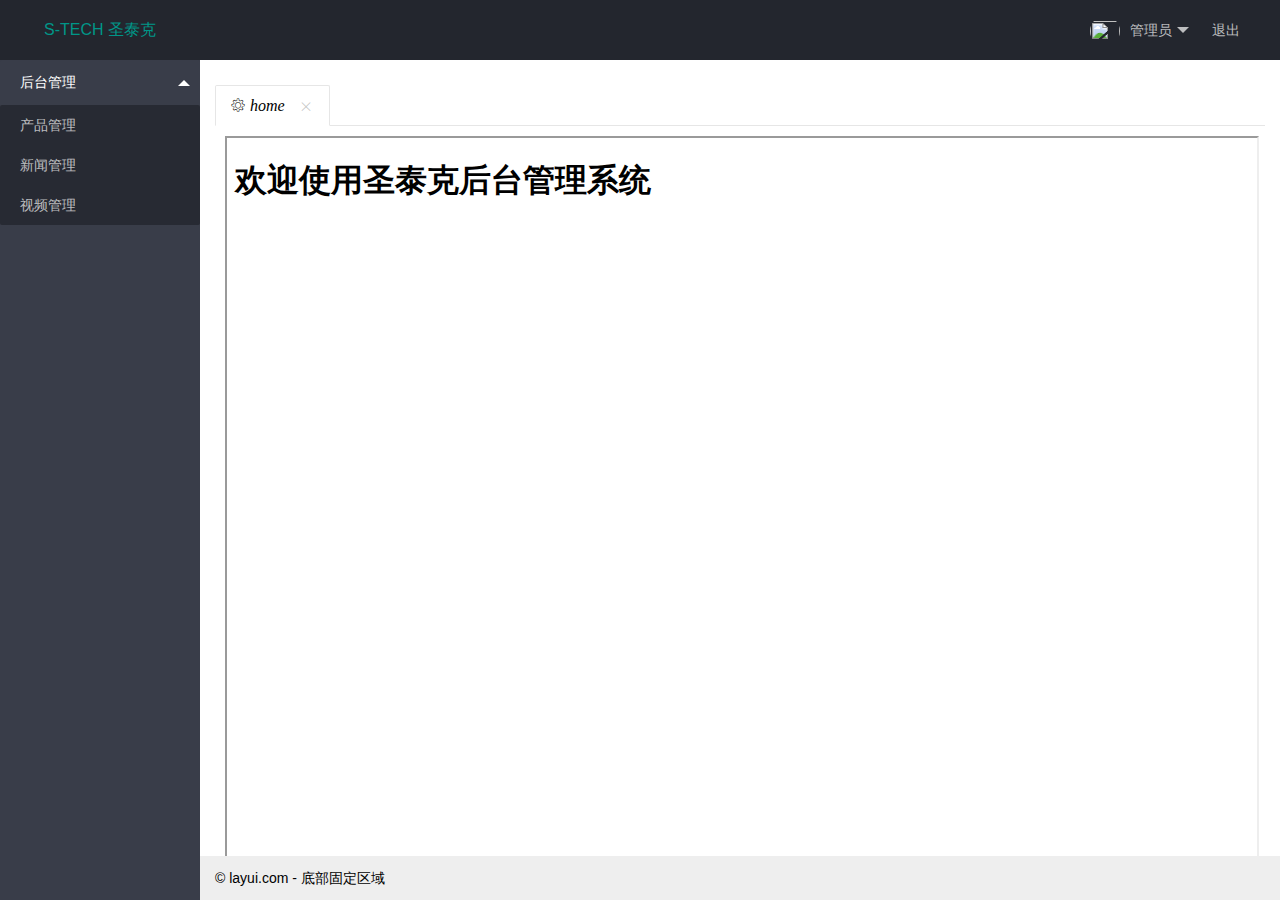
==== html/index.html @ 63553e09 "init" ====
<!DOCTYPE html>
<html>

	<head>
		<meta charset="utf-8">
		<meta name="viewport" content="width=device-width, initial-scale=1, maximum-scale=1">
		<title>S-TECH 圣泰克 后台管理系统</title>
		<link rel="stylesheet" href="../layui/css/layui.css">
		<script src="../js/base.js" type="text/javascript" charset="utf-8"></script>
	</head>

	<body class="layui-layout-body">
		<div class="layui-layout layui-layout-admin">
			<div class="layui-header">
				<div class="layui-logo">S-TECH 圣泰克</div>
				<!-- 头部区域（可配合layui已有的水平导航） -->
				<ul class="layui-nav layui-layout-left">
					<!--<li class="layui-nav-item"><a href="">控制台</a></li>
            <li class="layui-nav-item"><a href="">商品管理</a></li>
            <li class="layui-nav-item"><a href="">用户</a></li>
            <li class="layui-nav-item">
                <a href="javascript:;">其它系统</a>
                <dl class="layui-nav-child">
                    <dd><a href="">邮件管理</a></dd>
                    <dd><a href="">消息管理</a></dd>
                    <dd><a href="">授权管理</a></dd>
                </dl>
            </li>-->
				</ul>
				<ul class="layui-nav layui-layout-right">
					<li class="layui-nav-item">
						<a href="javascript:;">
							<img src="http://t.cn/RCzsdCq" class="layui-nav-img" id="user_name">管理员
						</a>
						<dl class="layui-nav-child">
							<dd>
								<a href="">基本资料</a>
							</dd>
							<dd>
								<a href="">安全设置</a>
							</dd>
						</dl>
					</li>
					<li class="layui-nav-item">
						<a href="" onclick="logOut()">退出</a>
					</li>
				</ul>
			</div>

			<div class="layui-side layui-bg-black">
				<div class="layui-side-scroll">
					<!-- 左侧导航区域（可配合layui已有的垂直导航） -->
					<ul class="layui-nav layui-nav-tree" lay-filter="test">
						<li class="layui-nav-item layui-nav-itemed">
							<a class="" href="javascript:;">后台管理</a>
							<dl class="layui-nav-child">
								<dd>
									<a href="javascript:;" tab_id="111" data-url="product.html">产品管理</a>
								</dd>
								<dd>
									<a href="javascript:;" tab_id="222" data-url="news.html">新闻管理</a>
								</dd>
								<dd>
									<a href="javascript:;" tab_id="333" data-url="video.html">视频管理</a>
								</dd>
								<!--<dd><a href="javascript:;" tab_id="444" data-url="table.html">超链接</a></dd>-->
							</dl>
						</li>
						<!--<li class="layui-nav-item">
                    <a href="javascript:;">解决方案</a>
                    <dl class="layui-nav-child">
                        <dd><a href="javascript:;">列表一</a></dd>
                        <dd><a href="javascript:;">列表二</a></dd>
                        <dd><a href="">超链接</a></dd>
                    </dl>
                </li>
                <li class="layui-nav-item"><a href="">云市场</a></li>
                <li class="layui-nav-item"><a href="">发布商品</a></li>-->
					</ul>
				</div>
			</div>

			<div class="layui-body">
				<!-- 内容主体区域 -->
				<div style="padding: 15px;">
					<div class="layui-tab" lay-filter="mytab" lay-allowClose="true">
						<ul class="layui-tab-title">
							<li class="layui-this" >
								<!--lay-id="111"-->
								<!--产品管理-->
								<i class="layui-icon">
                            &#xe620;
                            <cite>home</cite>
                        </i>
							</li>
						</ul>
						<div class="layui-tab-content" style="min-height: 800px;border: none">
							<div class="layui-tab-item layui-show">
								<iframe src="home.html"></iframe>
								<!--product.html-->
							</div>
							<!--<div class="layui-tab-item layui-show">
                        <iframe src="http://www.hao123.com"></iframe>
                    </div>
                    <div class="layui-tab-item">
                        <iframe src="http://www.taobao.com"></iframe>
                    </div>
                    <div class="layui-tab-item">3</div>
                    <div class="layui-tab-item">4</div>
                    <div class="layui-tab-item">5</div>-->
						</div>
					</div>

				</div>

			</div>

			<div class="layui-footer">
				<!-- 底部固定区域 -->
				© layui.com - 底部固定区域
			</div>
		</div>
		<script src="../layui/layui.all.js"></script>
		<script>
			//JavaScript代码区域
			var $ = layui.jquery,
			element = layui.element;
			$("#user_name").html(sessionStorage.getItem("user_name"));
			$(document).on('click', 'a', function() {
				if(!$(this)[0].hasAttribute("tab_id") || $(this).attr("tab_id") === '') {
					return;
				}
				var layid = $(this).attr("tab_id");
				var text = $(this).text();
				var dataurl = $(this).attr("data-url");
				//      alert(layid);
				var tabs = $(".layui-tab-title").children();
				var msg = true;
				$.each(tabs, function(i, item) {
					var tabid = $(item).attr("lay-id");
					//          alert('遍历' + tabid);
					if(tabid === layid) {
						//              alert('相等了');
						msg = false;
						return false;
					}

				});
				//      alert('msg' + msg);
				if(msg) {

					element.tabAdd('mytab', {
						title: text,
						content: "<iframe frameborder='0' width='100%' height='100%' src='" + dataurl + "'></iframe>",
						id: layid
					});
				}
				resize();
				element.tabChange('mytab', layid);

			});

			function resize() {
				var $content = $(".layui-tab-content");
				$content.height($(this).height() - 200);
				$content.find('iframe').each(function() {
					$(this).height($content.height());
					$(this).width("100%")

				})

			}

			$(window).on('resize', function() {
				var $content = $(".layui-tab-content");
				$content.height($(this).height() - 200);
				$content.find('iframe').each(function() {
					$(this).height($content.height());
					$(this).width("100%")

				});

			});
			$(window).on('load', function() {
				var $content = $(".layui-tab-content");
				$content.height($(this).height() - 200);
				$content.find('iframe').each(function() {
					$(this).height($content.height());
					$(this).width("100%")

				});

			})

			/* element.on('nav(test)', function(elem){
			     console.log(JSON.stringify(elem)); //得到当前点击的DOM对象
			     var layid=location.hash.replace(/^#tab=/,'');
			     alert(layid);
			     element.tabChange('mytab',layid);
			 });*/
			
			//退出
			function logOut(){
				sessionStorage.clear();
				window.location.href = "login.html";
			}
		</script>
	</body>

</html>
---- layui/css/layui.css ----
/** layui-v2.4.5 MIT License By https://www.layui.com */


.layui-inline, img {
    display: inline-block;
    vertical-align: middle
}

h1, h2, h3, h4, h5, h6 {
    font-weight: 400
}

.layui-edge, .layui-header, .layui-inline, .layui-main {
    position: relative
}

.layui-elip, .layui-form-checkbox span, .layui-form-pane .layui-form-label {
    text-overflow: ellipsis;
    white-space: nowrap
}

.layui-btn, .layui-edge, .layui-inline, img {
    vertical-align: middle
}

.layui-btn, .layui-disabled, .layui-icon, .layui-unselect {
    -webkit-user-select: none;
    -ms-user-select: none;
    -moz-user-select: none
}

blockquote, body, button, dd, div, dl, dt, form, h1, h2, h3, h4, h5, h6, input, li, ol, p, pre, td, textarea, th, ul {
    margin: 0;
    padding: 0;
    -webkit-tap-highlight-color: rgba(0, 0, 0, 0)
}

a:active, a:hover {
    outline: 0
}

img {
    border: none
}

li {
    list-style: none
}

table {
    border-collapse: collapse;
    border-spacing: 0
}

h4, h5, h6 {
    font-size: 100%
}

button, input, optgroup, option, select, textarea {
    font-family: inherit;
    font-size: inherit;
    font-style: inherit;
    font-weight: inherit;
    outline: 0
}

pre {
    white-space: pre-wrap;
    white-space: -moz-pre-wrap;
    white-space: -pre-wrap;
    white-space: -o-pre-wrap;
    word-wrap: break-word
}

body {
    line-height: 24px;
    font: 14px Helvetica Neue, Helvetica, PingFang SC, Tahoma, Arial, sans-serif
}

hr {
    height: 1px;
    margin: 10px 0;
    border: 0;
    clear: both
}

a {
    color: #333;
    text-decoration: none
}

a:hover {
    color: #777
}

a cite {
    font-style: normal;
    *cursor: pointer
}

.layui-border-box, .layui-border-box * {
    box-sizing: border-box
}

.layui-box, .layui-box * {
    box-sizing: content-box
}

.layui-clear {
    clear: both;
    *zoom: 1
}

.layui-clear:after {
    content: '\20';
    clear: both;
    *zoom: 1;
    display: block;
    height: 0
}

.layui-inline {
    *display: inline;
    *zoom: 1
}

.layui-edge {
    display: inline-block;
    width: 0;
    height: 0;
    border-width: 6px;
    border-style: dashed;
    border-color: transparent;
    overflow: hidden
}

.layui-edge-top {
    top: -4px;
    border-bottom-color: #999;
    border-bottom-style: solid
}

.layui-edge-right {
    border-left-color: #999;
    border-left-style: solid
}

.layui-edge-bottom {
    top: 2px;
    border-top-color: #999;
    border-top-style: solid
}

.layui-edge-left {
    border-right-color: #999;
    border-right-style: solid
}

.layui-elip {
    overflow: hidden
}

.layui-disabled, .layui-disabled:hover {
    color: #d2d2d2 !important;
    cursor: not-allowed !important
}

.layui-circle {
    border-radius: 100%
}

.layui-show {
    display: block !important
}

.layui-hide {
    display: none !important
}

@font-face {
    font-family: layui-icon;
    src: url(../font/iconfont.eot?v=240);
    src: url(../font/iconfont.eot?v=240#iefix) format('embedded-opentype'), url(../font/iconfont.svg?v=240#iconfont) format('svg'), url(../font/iconfont.woff?v=240) format('woff'), url(../font/iconfont.ttf?v=240) format('truetype')
}

.layui-icon {
    font-family: layui-icon !important;
    font-size: 16px;
    font-style: normal;
    -webkit-font-smoothing: antialiased;
    -moz-osx-font-smoothing: grayscale
}

.layui-icon-reply-fill:before {
    content: "\e611"
}

.layui-icon-set-fill:before {
    content: "\e614"
}

.layui-icon-menu-fill:before {
    content: "\e60f"
}

.layui-icon-search:before {
    content: "\e615"
}

.layui-icon-share:before {
    content: "\e641"
}

.layui-icon-set-sm:before {
    content: "\e620"
}

.layui-icon-engine:before {
    content: "\e628"
}

.layui-icon-close:before {
    content: "\1006"
}

.layui-icon-close-fill:before {
    content: "\1007"
}

.layui-icon-chart-screen:before {
    content: "\e629"
}

.layui-icon-star:before {
    content: "\e600"
}

.layui-icon-circle-dot:before {
    content: "\e617"
}

.layui-icon-chat:before {
    content: "\e606"
}

.layui-icon-release:before {
    content: "\e609"
}

.layui-icon-list:before {
    content: "\e60a"
}

.layui-icon-chart:before {
    content: "\e62c"
}

.layui-icon-ok-circle:before {
    content: "\1005"
}

.layui-icon-layim-theme:before {
    content: "\e61b"
}

.layui-icon-table:before {
    content: "\e62d"
}

.layui-icon-right:before {
    content: "\e602"
}

.layui-icon-left:before {
    content: "\e603"
}

.layui-icon-cart-simple:before {
    content: "\e698"
}

.layui-icon-face-cry:before {
    content: "\e69c"
}

.layui-icon-face-smile:before {
    content: "\e6af"
}

.layui-icon-survey:before {
    content: "\e6b2"
}

.layui-icon-tree:before {
    content: "\e62e"
}

.layui-icon-upload-circle:before {
    content: "\e62f"
}

.layui-icon-add-circle:before {
    content: "\e61f"
}

.layui-icon-download-circle:before {
    content: "\e601"
}

.layui-icon-templeate-1:before {
    content: "\e630"
}

.layui-icon-util:before {
    content: "\e631"
}

.layui-icon-face-surprised:before {
    content: "\e664"
}

.layui-icon-edit:before {
    content: "\e642"
}

.layui-icon-speaker:before {
    content: "\e645"
}

.layui-icon-down:before {
    content: "\e61a"
}

.layui-icon-file:before {
    content: "\e621"
}

.layui-icon-layouts:before {
    content: "\e632"
}

.layui-icon-rate-half:before {
    content: "\e6c9"
}

.layui-icon-add-circle-fine:before {
    content: "\e608"
}

.layui-icon-prev-circle:before {
    content: "\e633"
}

.layui-icon-read:before {
    content: "\e705"
}

.layui-icon-404:before {
    content: "\e61c"
}

.layui-icon-carousel:before {
    content: "\e634"
}

.layui-icon-help:before {
    content: "\e607"
}

.layui-icon-code-circle:before {
    content: "\e635"
}

.layui-icon-water:before {
    content: "\e636"
}

.layui-icon-username:before {
    content: "\e66f"
}

.layui-icon-find-fill:before {
    content: "\e670"
}

.layui-icon-about:before {
    content: "\e60b"
}

.layui-icon-location:before {
    content: "\e715"
}

.layui-icon-up:before {
    content: "\e619"
}

.layui-icon-pause:before {
    content: "\e651"
}

.layui-icon-date:before {
    content: "\e637"
}

.layui-icon-layim-uploadfile:before {
    content: "\e61d"
}

.layui-icon-delete:before {
    content: "\e640"
}

.layui-icon-play:before {
    content: "\e652"
}

.layui-icon-top:before {
    content: "\e604"
}

.layui-icon-friends:before {
    content: "\e612"
}

.layui-icon-refresh-3:before {
    content: "\e9aa"
}

.layui-icon-ok:before {
    content: "\e605"
}

.layui-icon-layer:before {
    content: "\e638"
}

.layui-icon-face-smile-fine:before {
    content: "\e60c"
}

.layui-icon-dollar:before {
    content: "\e659"
}

.layui-icon-group:before {
    content: "\e613"
}

.layui-icon-layim-download:before {
    content: "\e61e"
}

.layui-icon-picture-fine:before {
    content: "\e60d"
}

.layui-icon-link:before {
    content: "\e64c"
}

.layui-icon-diamond:before {
    content: "\e735"
}

.layui-icon-log:before {
    content: "\e60e"
}

.layui-icon-rate-solid:before {
    content: "\e67a"
}

.layui-icon-fonts-del:before {
    content: "\e64f"
}

.layui-icon-unlink:before {
    content: "\e64d"
}

.layui-icon-fonts-clear:before {
    content: "\e639"
}

.layui-icon-triangle-r:before {
    content: "\e623"
}

.layui-icon-circle:before {
    content: "\e63f"
}

.layui-icon-radio:before {
    content: "\e643"
}

.layui-icon-align-center:before {
    content: "\e647"
}

.layui-icon-align-right:before {
    content: "\e648"
}

.layui-icon-align-left:before {
    content: "\e649"
}

.layui-icon-loading-1:before {
    content: "\e63e"
}

.layui-icon-return:before {
    content: "\e65c"
}

.layui-icon-fonts-strong:before {
    content: "\e62b"
}

.layui-icon-upload:before {
    content: "\e67c"
}

.layui-icon-dialogue:before {
    content: "\e63a"
}

.layui-icon-video:before {
    content: "\e6ed"
}

.layui-icon-headset:before {
    content: "\e6fc"
}

.layui-icon-cellphone-fine:before {
    content: "\e63b"
}

.layui-icon-add-1:before {
    content: "\e654"
}

.layui-icon-face-smile-b:before {
    content: "\e650"
}

.layui-icon-fonts-html:before {
    content: "\e64b"
}

.layui-icon-form:before {
    content: "\e63c"
}

.layui-icon-cart:before {
    content: "\e657"
}

.layui-icon-camera-fill:before {
    content: "\e65d"
}

.layui-icon-tabs:before {
    content: "\e62a"
}

.layui-icon-fonts-code:before {
    content: "\e64e"
}

.layui-icon-fire:before {
    content: "\e756"
}

.layui-icon-set:before {
    content: "\e716"
}

.layui-icon-fonts-u:before {
    content: "\e646"
}

.layui-icon-triangle-d:before {
    content: "\e625"
}

.layui-icon-tips:before {
    content: "\e702"
}

.layui-icon-picture:before {
    content: "\e64a"
}

.layui-icon-more-vertical:before {
    content: "\e671"
}

.layui-icon-flag:before {
    content: "\e66c"
}

.layui-icon-loading:before {
    content: "\e63d"
}

.layui-icon-fonts-i:before {
    content: "\e644"
}

.layui-icon-refresh-1:before {
    content: "\e666"
}

.layui-icon-rmb:before {
    content: "\e65e"
}

.layui-icon-home:before {
    content: "\e68e"
}

.layui-icon-user:before {
    content: "\e770"
}

.layui-icon-notice:before {
    content: "\e667"
}

.layui-icon-login-weibo:before {
    content: "\e675"
}

.layui-icon-voice:before {
    content: "\e688"
}

.layui-icon-upload-drag:before {
    content: "\e681"
}

.layui-icon-login-qq:before {
    content: "\e676"
}

.layui-icon-snowflake:before {
    content: "\e6b1"
}

.layui-icon-file-b:before {
    content: "\e655"
}

.layui-icon-template:before {
    content: "\e663"
}

.layui-icon-auz:before {
    content: "\e672"
}

.layui-icon-console:before {
    content: "\e665"
}

.layui-icon-app:before {
    content: "\e653"
}

.layui-icon-prev:before {
    content: "\e65a"
}

.layui-icon-website:before {
    content: "\e7ae"
}

.layui-icon-next:before {
    content: "\e65b"
}

.layui-icon-component:before {
    content: "\e857"
}

.layui-icon-more:before {
    content: "\e65f"
}

.layui-icon-login-wechat:before {
    content: "\e677"
}

.layui-icon-shrink-right:before {
    content: "\e668"
}

.layui-icon-spread-left:before {
    content: "\e66b"
}

.layui-icon-camera:before {
    content: "\e660"
}

.layui-icon-note:before {
    content: "\e66e"
}

.layui-icon-refresh:before {
    content: "\e669"
}

.layui-icon-female:before {
    content: "\e661"
}

.layui-icon-male:before {
    content: "\e662"
}

.layui-icon-password:before {
    content: "\e673"
}

.layui-icon-senior:before {
    content: "\e674"
}

.layui-icon-theme:before {
    content: "\e66a"
}

.layui-icon-tread:before {
    content: "\e6c5"
}

.layui-icon-praise:before {
    content: "\e6c6"
}

.layui-icon-star-fill:before {
    content: "\e658"
}

.layui-icon-rate:before {
    content: "\e67b"
}

.layui-icon-template-1:before {
    content: "\e656"
}

.layui-icon-vercode:before {
    content: "\e679"
}

.layui-icon-cellphone:before {
    content: "\e678"
}

.layui-icon-screen-full:before {
    content: "\e622"
}

.layui-icon-screen-restore:before {
    content: "\e758"
}

.layui-icon-cols:before {
    content: "\e610"
}

.layui-icon-export:before {
    content: "\e67d"
}

.layui-icon-print:before {
    content: "\e66d"
}

.layui-icon-slider:before {
    content: "\e714"
}

.layui-main {
    width: 1140px;
    margin: 0 auto
}

.layui-header {
    z-index: 1000;
    height: 60px
}

.layui-header a:hover {
    transition: all .5s;
    -webkit-transition: all .5s
}

.layui-side {
    position: fixed;
    left: 0;
    top: 0;
    bottom: 0;
    z-index: 999;
    width: 200px;
    overflow-x: hidden
}

.layui-side-scroll {
    position: relative;
    width: 220px;
    height: 100%;
    overflow-x: hidden
}

.layui-body {
    position: absolute;
    left: 200px;
    right: 0;
    top: 0;
    bottom: 0;
    z-index: 998;
    width: auto;
    overflow: hidden;
    overflow-y: auto;
    box-sizing: border-box
}

.layui-layout-body {
    overflow: hidden
}

.layui-layout-admin .layui-header {
    background-color: #23262E
}

.layui-layout-admin .layui-side {
    top: 60px;
    width: 200px;
    overflow-x: hidden
}

.layui-layout-admin .layui-body {
    top: 60px;
    bottom: 44px
}

.layui-layout-admin .layui-main {
    width: auto;
    margin: 0 15px
}

.layui-layout-admin .layui-footer {
    position: fixed;
    left: 200px;
    right: 0;
    bottom: 0;
    height: 44px;
    line-height: 44px;
    padding: 0 15px;
    background-color: #eee
}

.layui-layout-admin .layui-logo {
    position: absolute;
    left: 0;
    top: 0;
    width: 200px;
    height: 100%;
    line-height: 60px;
    text-align: center;
    color: #009688;
    font-size: 16px
}

.layui-layout-admin .layui-header .layui-nav {
    background: 0 0
}

.layui-layout-left {
    position: absolute !important;
    left: 200px;
    top: 0
}

.layui-layout-right {
    position: absolute !important;
    right: 0;
    top: 0
}

.layui-container {
    position: relative;
    margin: 0 auto;
    padding: 0 15px;
    box-sizing: border-box
}

.layui-fluid {
    position: relative;
    margin: 0 auto;
    padding: 0 15px
}

.layui-row:after, .layui-row:before {
    content: '';
    display: block;
    clear: both
}

.layui-col-lg1, .layui-col-lg10, .layui-col-lg11, .layui-col-lg12, .layui-col-lg2, .layui-col-lg3, .layui-col-lg4, .layui-col-lg5, .layui-col-lg6, .layui-col-lg7, .layui-col-lg8, .layui-col-lg9, .layui-col-md1, .layui-col-md10, .layui-col-md11, .layui-col-md12, .layui-col-md2, .layui-col-md3, .layui-col-md4, .layui-col-md5, .layui-col-md6, .layui-col-md7, .layui-col-md8, .layui-col-md9, .layui-col-sm1, .layui-col-sm10, .layui-col-sm11, .layui-col-sm12, .layui-col-sm2, .layui-col-sm3, .layui-col-sm4, .layui-col-sm5, .layui-col-sm6, .layui-col-sm7, .layui-col-sm8, .layui-col-sm9, .layui-col-xs1, .layui-col-xs10, .layui-col-xs11, .layui-col-xs12, .layui-col-xs2, .layui-col-xs3, .layui-col-xs4, .layui-col-xs5, .layui-col-xs6, .layui-col-xs7, .layui-col-xs8, .layui-col-xs9 {
    position: relative;
    display: block;
    box-sizing: border-box
}

.layui-col-xs1, .layui-col-xs10, .layui-col-xs11, .layui-col-xs12, .layui-col-xs2, .layui-col-xs3, .layui-col-xs4, .layui-col-xs5, .layui-col-xs6, .layui-col-xs7, .layui-col-xs8, .layui-col-xs9 {
    float: left
}

.layui-col-xs1 {
    width: 8.33333333%
}

.layui-col-xs2 {
    width: 16.66666667%
}

.layui-col-xs3 {
    width: 25%
}

.layui-col-xs4 {
    width: 33.33333333%
}

.layui-col-xs5 {
    width: 41.66666667%
}

.layui-col-xs6 {
    width: 50%
}

.layui-col-xs7 {
    width: 58.33333333%
}

.layui-col-xs8 {
    width: 66.66666667%
}

.layui-col-xs9 {
    width: 75%
}

.layui-col-xs10 {
    width: 83.33333333%
}

.layui-col-xs11 {
    width: 91.66666667%
}

.layui-col-xs12 {
    width: 100%
}

.layui-col-xs-offset1 {
    margin-left: 8.33333333%
}

.layui-col-xs-offset2 {
    margin-left: 16.66666667%
}

.layui-col-xs-offset3 {
    margin-left: 25%
}

.layui-col-xs-offset4 {
    margin-left: 33.33333333%
}

.layui-col-xs-offset5 {
    margin-left: 41.66666667%
}

.layui-col-xs-offset6 {
    margin-left: 50%
}

.layui-col-xs-offset7 {
    margin-left: 58.33333333%
}

.layui-col-xs-offset8 {
    margin-left: 66.66666667%
}

.layui-col-xs-offset9 {
    margin-left: 75%
}

.layui-col-xs-offset10 {
    margin-left: 83.33333333%
}

.layui-col-xs-offset11 {
    margin-left: 91.66666667%
}

.layui-col-xs-offset12 {
    margin-left: 100%
}

@media screen and (max-width: 768px) {
    .layui-hide-xs {
        display: none !important
    }

    .layui-show-xs-block {
        display: block !important
    }

    .layui-show-xs-inline {
        display: inline !important
    }

    .layui-show-xs-inline-block {
        display: inline-block !important
    }
}

@media screen and (min-width: 768px) {
    .layui-container {
        width: 750px
    }

    .layui-hide-sm {
        display: none !important
    }

    .layui-show-sm-block {
        display: block !important
    }

    .layui-show-sm-inline {
        display: inline !important
    }

    .layui-show-sm-inline-block {
        display: inline-block !important
    }

    .layui-col-sm1, .layui-col-sm10, .layui-col-sm11, .layui-col-sm12, .layui-col-sm2, .layui-col-sm3, .layui-col-sm4, .layui-col-sm5, .layui-col-sm6, .layui-col-sm7, .layui-col-sm8, .layui-col-sm9 {
        float: left
    }

    .layui-col-sm1 {
        width: 8.33333333%
    }

    .layui-col-sm2 {
        width: 16.66666667%
    }

    .layui-col-sm3 {
        width: 25%
    }

    .layui-col-sm4 {
        width: 33.33333333%
    }

    .layui-col-sm5 {
        width: 41.66666667%
    }

    .layui-col-sm6 {
        width: 50%
    }

    .layui-col-sm7 {
        width: 58.33333333%
    }

    .layui-col-sm8 {
        width: 66.66666667%
    }

    .layui-col-sm9 {
        width: 75%
    }

    .layui-col-sm10 {
        width: 83.33333333%
    }

    .layui-col-sm11 {
        width: 91.66666667%
    }

    .layui-col-sm12 {
        width: 100%
    }

    .layui-col-sm-offset1 {
        margin-left: 8.33333333%
    }

    .layui-col-sm-offset2 {
        margin-left: 16.66666667%
    }

    .layui-col-sm-offset3 {
        margin-left: 25%
    }

    .layui-col-sm-offset4 {
        margin-left: 33.33333333%
    }

    .layui-col-sm-offset5 {
        margin-left: 41.66666667%
    }

    .layui-col-sm-offset6 {
        margin-left: 50%
    }

    .layui-col-sm-offset7 {
        margin-left: 58.33333333%
    }

    .layui-col-sm-offset8 {
        margin-left: 66.66666667%
    }

    .layui-col-sm-offset9 {
        margin-left: 75%
    }

    .layui-col-sm-offset10 {
        margin-left: 83.33333333%
    }

    .layui-col-sm-offset11 {
        margin-left: 91.66666667%
    }

    .layui-col-sm-offset12 {
        margin-left: 100%
    }
}

@media screen and (min-width: 992px) {
    .layui-container {
        width: 970px
    }

    .layui-hide-md {
        display: none !important
    }

    .layui-show-md-block {
        display: block !important
    }

    .layui-show-md-inline {
        display: inline !important
    }

    .layui-show-md-inline-block {
        display: inline-block !important
    }

    .layui-col-md1, .layui-col-md10, .layui-col-md11, .layui-col-md12, .layui-col-md2, .layui-col-md3, .layui-col-md4, .layui-col-md5, .layui-col-md6, .layui-col-md7, .layui-col-md8, .layui-col-md9 {
        float: left
    }

    .layui-col-md1 {
        width: 8.33333333%
    }

    .layui-col-md2 {
        width: 16.66666667%
    }

    .layui-col-md3 {
        width: 25%
    }

    .layui-col-md4 {
        width: 33.33333333%
    }

    .layui-col-md5 {
        width: 41.66666667%
    }

    .layui-col-md6 {
        width: 50%
    }

    .layui-col-md7 {
        width: 58.33333333%
    }

    .layui-col-md8 {
        width: 66.66666667%
    }

    .layui-col-md9 {
        width: 75%
    }

    .layui-col-md10 {
        width: 83.33333333%
    }

    .layui-col-md11 {
        width: 91.66666667%
    }

    .layui-col-md12 {
        width: 100%
    }

    .layui-col-md-offset1 {
        margin-left: 8.33333333%
    }

    .layui-col-md-offset2 {
        margin-left: 16.66666667%
    }

    .layui-col-md-offset3 {
        margin-left: 25%
    }

    .layui-col-md-offset4 {
        margin-left: 33.33333333%
    }

    .layui-col-md-offset5 {
        margin-left: 41.66666667%
    }

    .layui-col-md-offset6 {
        margin-left: 50%
    }

    .layui-col-md-offset7 {
        margin-left: 58.33333333%
    }

    .layui-col-md-offset8 {
        margin-left: 66.66666667%
    }

    .layui-col-md-offset9 {
        margin-left: 75%
    }

    .layui-col-md-offset10 {
        margin-left: 83.33333333%
    }

    .layui-col-md-offset11 {
        margin-left: 91.66666667%
    }

    .layui-col-md-offset12 {
        margin-left: 100%
    }
}

@media screen and (min-width: 1200px) {
    .layui-container {
        width: 1170px
    }

    .layui-hide-lg {
        display: none !important
    }

    .layui-show-lg-block {
        display: block !important
    }

    .layui-show-lg-inline {
        display: inline !important
    }

    .layui-show-lg-inline-block {
        display: inline-block !important
    }

    .layui-col-lg1, .layui-col-lg10, .layui-col-lg11, .layui-col-lg12, .layui-col-lg2, .layui-col-lg3, .layui-col-lg4, .layui-col-lg5, .layui-col-lg6, .layui-col-lg7, .layui-col-lg8, .layui-col-lg9 {
        float: left
    }

    .layui-col-lg1 {
        width: 8.33333333%
    }

    .layui-col-lg2 {
        width: 16.66666667%
    }

    .layui-col-lg3 {
        width: 25%
    }

    .layui-col-lg4 {
        width: 33.33333333%
    }

    .layui-col-lg5 {
        width: 41.66666667%
    }

    .layui-col-lg6 {
        width: 50%
    }

    .layui-col-lg7 {
        width: 58.33333333%
    }

    .layui-col-lg8 {
        width: 66.66666667%
    }

    .layui-col-lg9 {
        width: 75%
    }

    .layui-col-lg10 {
        width: 83.33333333%
    }

    .layui-col-lg11 {
        width: 91.66666667%
    }

    .layui-col-lg12 {
        width: 100%
    }

    .layui-col-lg-offset1 {
        margin-left: 8.33333333%
    }

    .layui-col-lg-offset2 {
        margin-left: 16.66666667%
    }

    .layui-col-lg-offset3 {
        margin-left: 25%
    }

    .layui-col-lg-offset4 {
        margin-left: 33.33333333%
    }

    .layui-col-lg-offset5 {
        margin-left: 41.66666667%
    }

    .layui-col-lg-offset6 {
        margin-left: 50%
    }

    .layui-col-lg-offset7 {
        margin-left: 58.33333333%
    }

    .layui-col-lg-offset8 {
        margin-left: 66.66666667%
    }

    .layui-col-lg-offset9 {
        margin-left: 75%
    }

    .layui-col-lg-offset10 {
        margin-left: 83.33333333%
    }

    .layui-col-lg-offset11 {
        margin-left: 91.66666667%
    }

    .layui-col-lg-offset12 {
        margin-left: 100%
    }
}

.layui-col-space1 {
    margin: -.5px
}

.layui-col-space1 > * {
    padding: .5px
}

.layui-col-space3 {
    margin: -1.5px
}

.layui-col-space3 > * {
    padding: 1.5px
}

.layui-col-space5 {
    margin: -2.5px
}

.layui-col-space5 > * {
    padding: 2.5px
}

.layui-col-space8 {
    margin: -3.5px
}

.layui-col-space8 > * {
    padding: 3.5px
}

.layui-col-space10 {
    margin: -5px
}

.layui-col-space10 > * {
    padding: 5px
}

.layui-col-space12 {
    margin: -6px
}

.layui-col-space12 > * {
    padding: 6px
}

.layui-col-space15 {
    margin: -7.5px
}

.layui-col-space15 > * {
    padding: 7.5px
}

.layui-col-space18 {
    margin: -9px
}

.layui-col-space18 > * {
    padding: 9px
}

.layui-col-space20 {
    margin: -10px
}

.layui-col-space20 > * {
    padding: 10px
}

.layui-col-space22 {
    margin: -11px
}

.layui-col-space22 > * {
    padding: 11px
}

.layui-col-space25 {
    margin: -12.5px
}

.layui-col-space25 > * {
    padding: 12.5px
}

.layui-col-space30 {
    margin: -15px
}

.layui-col-space30 > * {
    padding: 15px
}

.layui-btn, .layui-input, .layui-select, .layui-textarea, .layui-upload-button {
    outline: 0;
    -webkit-appearance: none;
    transition: all .3s;
    -webkit-transition: all .3s;
    box-sizing: border-box
}

.layui-elem-quote {
    margin-bottom: 10px;
    padding: 15px;
    line-height: 22px;
    border-left: 5px solid #009688;
    border-radius: 0 2px 2px 0;
    background-color: #f2f2f2
}

.layui-quote-nm {
    border-style: solid;
    border-width: 1px 1px 1px 5px;
    background: 0 0
}

.layui-elem-field {
    margin-bottom: 10px;
    padding: 0;
    border-width: 1px;
    border-style: solid
}

.layui-elem-field legend {
    margin-left: 20px;
    padding: 0 10px;
    font-size: 20px;
    font-weight: 300
}

.layui-field-title {
    margin: 10px 0 20px;
    border-width: 1px 0 0
}

.layui-field-box {
    padding: 10px 15px
}

.layui-field-title .layui-field-box {
    padding: 10px 0
}

.layui-progress {
    position: relative;
    height: 6px;
    border-radius: 20px;
    background-color: #e2e2e2
}

.layui-progress-bar {
    position: absolute;
    left: 0;
    top: 0;
    width: 0;
    max-width: 100%;
    height: 6px;
    border-radius: 20px;
    text-align: right;
    background-color: #5FB878;
    transition: all .3s;
    -webkit-transition: all .3s
}

.layui-progress-big, .layui-progress-big .layui-progress-bar {
    height: 18px;
    line-height: 18px
}

.layui-progress-text {
    position: relative;
    top: -20px;
    line-height: 18px;
    font-size: 12px;
    color: #666
}

.layui-progress-big .layui-progress-text {
    position: static;
    padding: 0 10px;
    color: #fff
}

.layui-collapse {
    border-width: 1px;
    border-style: solid;
    border-radius: 2px
}

.layui-colla-content, .layui-colla-item {
    border-top-width: 1px;
    border-top-style: solid
}

.layui-colla-item:first-child {
    border-top: none
}

.layui-colla-title {
    position: relative;
    height: 42px;
    line-height: 42px;
    padding: 0 15px 0 35px;
    color: #333;
    background-color: #f2f2f2;
    cursor: pointer;
    font-size: 14px;
    overflow: hidden
}

.layui-colla-content {
    display: none;
    padding: 10px 15px;
    line-height: 22px;
    color: #666
}

.layui-colla-icon {
    position: absolute;
    left: 15px;
    top: 0;
    font-size: 14px
}

.layui-card {
    margin-bottom: 15px;
    border-radius: 2px;
    background-color: #fff;
    box-shadow: 0 1px 2px 0 rgba(0, 0, 0, .05)
}

.layui-card:last-child {
    margin-bottom: 0
}

.layui-card-header {
    position: relative;
    height: 42px;
    line-height: 42px;
    padding: 0 15px;
    border-bottom: 1px solid #f6f6f6;
    color: #333;
    border-radius: 2px 2px 0 0;
    font-size: 14px
}

.layui-bg-black, .layui-bg-blue, .layui-bg-cyan, .layui-bg-green, .layui-bg-orange, .layui-bg-red {
    color: #fff !important
}

.layui-card-body {
    position: relative;
    padding: 10px 15px;
    line-height: 24px
}

.layui-card-body[pad15] {
    padding: 15px
}

.layui-card-body[pad20] {
    padding: 20px
}

.layui-card-body .layui-table {
    margin: 5px 0
}

.layui-card .layui-tab {
    margin: 0
}

.layui-panel-window {
    position: relative;
    padding: 15px;
    border-radius: 0;
    border-top: 5px solid #E6E6E6;
    background-color: #fff
}

.layui-auxiliar-moving {
    position: fixed;
    left: 0;
    right: 0;
    top: 0;
    bottom: 0;
    width: 100%;
    height: 100%;
    background: 0 0;
    z-index: 9999999999
}

.layui-form-label, .layui-form-mid, .layui-form-select, .layui-input-block, .layui-input-inline, .layui-textarea {
    position: relative
}

.layui-bg-red {
    background-color: #FF5722 !important
}

.layui-bg-orange {
    background-color: #FFB800 !important
}

.layui-bg-green {
    background-color: #009688 !important
}

.layui-bg-cyan {
    background-color: #2F4056 !important
}

.layui-bg-blue {
    background-color: #1E9FFF !important
}

.layui-bg-black {
    background-color: #393D49 !important
}

.layui-bg-gray {
    background-color: #eee !important;
    color: #666 !important
}

.layui-badge-rim, .layui-colla-content, .layui-colla-item, .layui-collapse, .layui-elem-field, .layui-form-pane .layui-form-item[pane], .layui-form-pane .layui-form-label, .layui-input, .layui-layedit, .layui-layedit-tool, .layui-quote-nm, .layui-select, .layui-tab-bar, .layui-tab-card, .layui-tab-title, .layui-tab-title .layui-this:after, .layui-textarea {
    border-color: #e6e6e6
}

.layui-timeline-item:before, hr {
    background-color: #e6e6e6
}

.layui-text {
    line-height: 22px;
    font-size: 14px;
    color: #666
}

.layui-text h1, .layui-text h2, .layui-text h3 {
    font-weight: 500;
    color: #333
}

.layui-text h1 {
    font-size: 30px
}

.layui-text h2 {
    font-size: 24px
}

.layui-text h3 {
    font-size: 18px
}

.layui-text a:not(.layui-btn) {
    color: #01AAED
}

.layui-text a:not(.layui-btn):hover {
    text-decoration: underline
}

.layui-text ul {
    padding: 5px 0 5px 15px
}

.layui-text ul li {
    margin-top: 5px;
    list-style-type: disc
}

.layui-text em, .layui-word-aux {
    color: #999 !important;
    padding: 0 5px !important
}

.layui-btn {
    display: inline-block;
    height: 38px;
    line-height: 38px;
    padding: 0 18px;
    background-color: #009688;
    color: #fff;
    white-space: nowrap;
    text-align: center;
    font-size: 14px;
    border: none;
    border-radius: 2px;
    cursor: pointer
}

.layui-btn:hover {
    opacity: .8;
    filter: alpha(opacity=80);
    color: #fff
}

.layui-btn:active {
    opacity: 1;
    filter: alpha(opacity=100)
}

.layui-btn + .layui-btn {
    margin-left: 10px
}

.layui-btn-container {
    font-size: 0
}

.layui-btn-container .layui-btn {
    margin-right: 10px;
    margin-bottom: 10px
}

.layui-btn-container .layui-btn + .layui-btn {
    margin-left: 0
}

.layui-table .layui-btn-container .layui-btn {
    margin-bottom: 9px
}

.layui-btn-radius {
    border-radius: 100px
}

.layui-btn .layui-icon {
    margin-right: 3px;
    font-size: 18px;
    vertical-align: bottom;
    vertical-align: middle \9
}

.layui-btn-primary {
    border: 1px solid #C9C9C9;
    background-color: #fff;
    color: #555
}

.layui-btn-primary:hover {
    border-color: #009688;
    color: #333
}

.layui-btn-normal {
    background-color: #1E9FFF
}

.layui-btn-warm {
    background-color: #FFB800
}

.layui-btn-danger {
    background-color: #FF5722
}

.layui-btn-disabled, .layui-btn-disabled:active, .layui-btn-disabled:hover {
    border: 1px solid #e6e6e6;
    background-color: #FBFBFB;
    color: #C9C9C9;
    cursor: not-allowed;
    opacity: 1
}

.layui-btn-lg {
    height: 44px;
    line-height: 44px;
    padding: 0 25px;
    font-size: 16px
}

.layui-btn-sm {
    height: 30px;
    line-height: 30px;
    padding: 0 10px;
    font-size: 12px
}

.layui-btn-sm i {
    font-size: 16px !important
}

.layui-btn-xs {
    height: 22px;
    line-height: 22px;
    padding: 0 5px;
    font-size: 12px
}

.layui-btn-xs i {
    font-size: 14px !important
}

.layui-btn-group {
    display: inline-block;
    vertical-align: middle;
    font-size: 0
}

.layui-btn-group .layui-btn {
    margin-left: 0 !important;
    margin-right: 0 !important;
    border-left: 1px solid rgba(255, 255, 255, .5);
    border-radius: 0
}

.layui-btn-group .layui-btn-primary {
    border-left: none
}

.layui-btn-group .layui-btn-primary:hover {
    border-color: #C9C9C9;
    color: #009688
}

.layui-btn-group .layui-btn:first-child {
    border-left: none;
    border-radius: 2px 0 0 2px
}

.layui-btn-group .layui-btn-primary:first-child {
    border-left: 1px solid #c9c9c9
}

.layui-btn-group .layui-btn:last-child {
    border-radius: 0 2px 2px 0
}

.layui-btn-group .layui-btn + .layui-btn {
    margin-left: 0
}

.layui-btn-group + .layui-btn-group {
    margin-left: 10px
}

.layui-btn-fluid {
    width: 100%
}

.layui-input, .layui-select, .layui-textarea {
    height: 38px;
    line-height: 1.3;
    line-height: 38px \9;
    border-width: 1px;
    border-style: solid;
    background-color: #fff;
    border-radius: 2px
}

.layui-input::-webkit-input-placeholder, .layui-select::-webkit-input-placeholder, .layui-textarea::-webkit-input-placeholder {
    line-height: 1.3
}

.layui-input, .layui-textarea {
    display: block;
    width: 100%;
    padding-left: 10px
}

.layui-input:hover, .layui-textarea:hover {
    border-color: #D2D2D2 !important
}

.layui-input:focus, .layui-textarea:focus {
    border-color: #C9C9C9 !important
}

.layui-textarea {
    min-height: 100px;
    height: auto;
    line-height: 20px;
    padding: 6px 10px;
    resize: vertical
}

.layui-select {
    padding: 0 10px
}

.layui-form input[type=checkbox], .layui-form input[type=radio], .layui-form select {
    display: none
}

.layui-form [lay-ignore] {
    display: initial
}

.layui-form-item {
    margin-bottom: 15px;
    clear: both;
    *zoom: 1
}

.layui-form-item:after {
    content: '\20';
    clear: both;
    *zoom: 1;
    display: block;
    height: 0
}

.layui-form-label {
    float: left;
    display: block;
    padding: 9px 15px;
    width: 80px;
    font-weight: 400;
    line-height: 20px;
    text-align: right
}

.layui-form-label-col {
    display: block;
    float: none;
    padding: 9px 0;
    line-height: 20px;
    text-align: left
}

.layui-form-item .layui-inline {
    margin-bottom: 5px;
    margin-right: 10px
}

.layui-input-block {
    margin-left: 110px;
    min-height: 36px
}

.layui-input-inline {
    display: inline-block;
    vertical-align: middle
}

.layui-form-item .layui-input-inline {
    float: left;
    width: 190px;
    margin-right: 10px
}

.layui-form-text .layui-input-inline {
    width: auto
}

.layui-form-mid {
    float: left;
    display: block;
    padding: 9px 0 !important;
    line-height: 20px;
    margin-right: 10px
}

.layui-form-danger + .layui-form-select .layui-input, .layui-form-danger:focus {
    border-color: #FF5722 !important
}

.layui-form-select .layui-input {
    padding-right: 30px;
    cursor: pointer
}

.layui-form-select .layui-edge {
    position: absolute;
    right: 10px;
    top: 50%;
    margin-top: -3px;
    cursor: pointer;
    border-width: 6px;
    border-top-color: #c2c2c2;
    border-top-style: solid;
    transition: all .3s;
    -webkit-transition: all .3s
}

.layui-form-select dl {
    display: none;
    position: absolute;
    left: 0;
    top: 42px;
    padding: 5px 0;
    z-index: 899;
    min-width: 100%;
    border: 1px solid #d2d2d2;
    max-height: 300px;
    overflow-y: auto;
    background-color: #fff;
    border-radius: 2px;
    box-shadow: 0 2px 4px rgba(0, 0, 0, .12);
    box-sizing: border-box
}

.layui-form-select dl dd, .layui-form-select dl dt {
    padding: 0 10px;
    line-height: 36px;
    white-space: nowrap;
    overflow: hidden;
    text-overflow: ellipsis
}

.layui-form-select dl dt {
    font-size: 12px;
    color: #999
}

.layui-form-select dl dd {
    cursor: pointer
}

.layui-form-select dl dd:hover {
    background-color: #f2f2f2;
    -webkit-transition: .5s all;
    transition: .5s all
}

.layui-form-select .layui-select-group dd {
    padding-left: 20px
}

.layui-form-select dl dd.layui-select-tips {
    padding-left: 10px !important;
    color: #999
}

.layui-form-select dl dd.layui-this {
    background-color: #5FB878;
    color: #fff
}

.layui-form-checkbox, .layui-form-select dl dd.layui-disabled {
    background-color: #fff
}

.layui-form-selected dl {
    display: block
}

.layui-form-checkbox, .layui-form-checkbox *, .layui-form-switch {
    display: inline-block;
    vertical-align: middle
}

.layui-form-selected .layui-edge {
    margin-top: -9px;
    -webkit-transform: rotate(180deg);
    transform: rotate(180deg);
    margin-top: -3px \9
}

:root .layui-form-selected .layui-edge {
    margin-top: -9px \0/ IE9
}

.layui-form-selectup dl {
    top: auto;
    bottom: 42px
}

.layui-select-none {
    margin: 5px 0;
    text-align: center;
    color: #999
}

.layui-select-disabled .layui-disabled {
    border-color: #eee !important
}

.layui-select-disabled .layui-edge {
    border-top-color: #d2d2d2
}

.layui-form-checkbox {
    position: relative;
    height: 30px;
    line-height: 30px;
    margin-right: 10px;
    padding-right: 30px;
    cursor: pointer;
    font-size: 0;
    -webkit-transition: .1s linear;
    transition: .1s linear;
    box-sizing: border-box
}

.layui-form-checkbox span {
    padding: 0 10px;
    height: 100%;
    font-size: 14px;
    border-radius: 2px 0 0 2px;
    background-color: #d2d2d2;
    color: #fff;
    overflow: hidden
}

.layui-form-checkbox:hover span {
    background-color: #c2c2c2
}

.layui-form-checkbox i {
    position: absolute;
    right: 0;
    top: 0;
    width: 30px;
    height: 28px;
    border: 1px solid #d2d2d2;
    border-left: none;
    border-radius: 0 2px 2px 0;
    color: #fff;
    font-size: 20px;
    text-align: center
}

.layui-form-checkbox:hover i {
    border-color: #c2c2c2;
    color: #c2c2c2
}

.layui-form-checked, .layui-form-checked:hover {
    border-color: #5FB878
}

.layui-form-checked span, .layui-form-checked:hover span {
    background-color: #5FB878
}

.layui-form-checked i, .layui-form-checked:hover i {
    color: #5FB878
}

.layui-form-item .layui-form-checkbox {
    margin-top: 4px
}

.layui-form-checkbox[lay-skin=primary] {
    height: auto !important;
    line-height: normal !important;
    min-width: 18px;
    min-height: 18px;
    border: none !important;
    margin-right: 0;
    padding-left: 28px;
    padding-right: 0;
    background: 0 0
}

.layui-form-checkbox[lay-skin=primary] span {
    padding-left: 0;
    padding-right: 15px;
    line-height: 18px;
    background: 0 0;
    color: #666
}

.layui-form-checkbox[lay-skin=primary] i {
    right: auto;
    left: 0;
    width: 16px;
    height: 16px;
    line-height: 16px;
    border: 1px solid #d2d2d2;
    font-size: 12px;
    border-radius: 2px;
    background-color: #fff;
    -webkit-transition: .1s linear;
    transition: .1s linear
}

.layui-form-checkbox[lay-skin=primary]:hover i {
    border-color: #5FB878;
    color: #fff
}

.layui-form-checked[lay-skin=primary] i {
    border-color: #5FB878;
    background-color: #5FB878;
    color: #fff
}

.layui-checkbox-disbaled[lay-skin=primary] span {
    background: 0 0 !important;
    color: #c2c2c2
}

.layui-checkbox-disbaled[lay-skin=primary]:hover i {
    border-color: #d2d2d2
}

.layui-form-item .layui-form-checkbox[lay-skin=primary] {
    margin-top: 10px
}

.layui-form-switch {
    position: relative;
    height: 22px;
    line-height: 22px;
    min-width: 35px;
    padding: 0 5px;
    margin-top: 8px;
    border: 1px solid #d2d2d2;
    border-radius: 20px;
    cursor: pointer;
    background-color: #fff;
    -webkit-transition: .1s linear;
    transition: .1s linear
}

.layui-form-switch i {
    position: absolute;
    left: 5px;
    top: 3px;
    width: 16px;
    height: 16px;
    border-radius: 20px;
    background-color: #d2d2d2;
    -webkit-transition: .1s linear;
    transition: .1s linear
}

.layui-form-switch em {
    position: relative;
    top: 0;
    width: 25px;
    margin-left: 21px;
    padding: 0 !important;
    text-align: center !important;
    color: #999 !important;
    font-style: normal !important;
    font-size: 12px
}

.layui-form-onswitch {
    border-color: #5FB878;
    background-color: #5FB878
}

.layui-checkbox-disbaled, .layui-checkbox-disbaled i {
    border-color: #e2e2e2 !important
}

.layui-form-onswitch i {
    left: 100%;
    margin-left: -21px;
    background-color: #fff
}

.layui-form-onswitch em {
    margin-left: 5px;
    margin-right: 21px;
    color: #fff !important
}

.layui-checkbox-disbaled span {
    background-color: #e2e2e2 !important
}

.layui-checkbox-disbaled:hover i {
    color: #fff !important
}

[lay-radio] {
    display: none
}

.layui-form-radio, .layui-form-radio * {
    display: inline-block;
    vertical-align: middle
}

.layui-form-radio {
    line-height: 28px;
    margin: 6px 10px 0 0;
    padding-right: 10px;
    cursor: pointer;
    font-size: 0
}

.layui-form-radio * {
    font-size: 14px
}

.layui-form-radio > i {
    margin-right: 8px;
    font-size: 22px;
    color: #c2c2c2
}

.layui-form-radio > i:hover, .layui-form-radioed > i {
    color: #5FB878
}

.layui-radio-disbaled > i {
    color: #e2e2e2 !important
}

.layui-form-pane .layui-form-label {
    width: 110px;
    padding: 8px 15px;
    height: 38px;
    line-height: 20px;
    border-width: 1px;
    border-style: solid;
    border-radius: 2px 0 0 2px;
    text-align: center;
    background-color: #FBFBFB;
    overflow: hidden;
    box-sizing: border-box
}

.layui-form-pane .layui-input-inline {
    margin-left: -1px
}

.layui-form-pane .layui-input-block {
    margin-left: 110px;
    left: -1px
}

.layui-form-pane .layui-input {
    border-radius: 0 2px 2px 0
}

.layui-form-pane .layui-form-text .layui-form-label {
    float: none;
    width: 100%;
    border-radius: 2px;
    box-sizing: border-box;
    text-align: left
}

.layui-form-pane .layui-form-text .layui-input-inline {
    display: block;
    margin: 0;
    top: -1px;
    clear: both
}

.layui-form-pane .layui-form-text .layui-input-block {
    margin: 0;
    left: 0;
    top: -1px
}

.layui-form-pane .layui-form-text .layui-textarea {
    min-height: 100px;
    border-radius: 0 0 2px 2px
}

.layui-form-pane .layui-form-checkbox {
    margin: 4px 0 4px 10px
}

.layui-form-pane .layui-form-radio, .layui-form-pane .layui-form-switch {
    margin-top: 6px;
    margin-left: 10px
}

.layui-form-pane .layui-form-item[pane] {
    position: relative;
    border-width: 1px;
    border-style: solid
}

.layui-form-pane .layui-form-item[pane] .layui-form-label {
    position: absolute;
    left: 0;
    top: 0;
    height: 100%;
    border-width: 0 1px 0 0
}

.layui-form-pane .layui-form-item[pane] .layui-input-inline {
    margin-left: 110px
}

@media screen and (max-width: 450px) {
    .layui-form-item .layui-form-label {
        text-overflow: ellipsis;
        overflow: hidden;
        white-space: nowrap
    }

    .layui-form-item .layui-inline {
        display: block;
        margin-right: 0;
        margin-bottom: 20px;
        clear: both
    }

    .layui-form-item .layui-inline:after {
        content: '\20';
        clear: both;
        display: block;
        height: 0
    }

    .layui-form-item .layui-input-inline {
        display: block;
        float: none;
        left: -3px;
        width: auto;
        margin: 0 0 10px 112px
    }

    .layui-form-item .layui-input-inline + .layui-form-mid {
        margin-left: 110px;
        top: -5px;
        padding: 0
    }

    .layui-form-item .layui-form-checkbox {
        margin-right: 5px;
        margin-bottom: 5px
    }
}

.layui-layedit {
    border-width: 1px;
    border-style: solid;
    border-radius: 2px
}

.layui-layedit-tool {
    padding: 3px 5px;
    border-bottom-width: 1px;
    border-bottom-style: solid;
    font-size: 0
}

.layedit-tool-fixed {
    position: fixed;
    top: 0;
    border-top: 1px solid #e2e2e2
}

.layui-layedit-tool .layedit-tool-mid, .layui-layedit-tool .layui-icon {
    display: inline-block;
    vertical-align: middle;
    text-align: center;
    font-size: 14px
}

.layui-layedit-tool .layui-icon {
    position: relative;
    width: 32px;
    height: 30px;
    line-height: 30px;
    margin: 3px 5px;
    color: #777;
    cursor: pointer;
    border-radius: 2px
}

.layui-layedit-tool .layui-icon:hover {
    color: #393D49
}

.layui-layedit-tool .layui-icon:active {
    color: #000
}

.layui-layedit-tool .layedit-tool-active {
    background-color: #e2e2e2;
    color: #000
}

.layui-layedit-tool .layui-disabled, .layui-layedit-tool .layui-disabled:hover {
    color: #d2d2d2;
    cursor: not-allowed
}

.layui-layedit-tool .layedit-tool-mid {
    width: 1px;
    height: 18px;
    margin: 0 10px;
    background-color: #d2d2d2
}

.layedit-tool-html {
    width: 50px !important;
    font-size: 30px !important
}

.layedit-tool-b, .layedit-tool-code, .layedit-tool-help {
    font-size: 16px !important
}

.layedit-tool-d, .layedit-tool-face, .layedit-tool-image, .layedit-tool-unlink {
    font-size: 18px !important
}

.layedit-tool-image input {
    position: absolute;
    font-size: 0;
    left: 0;
    top: 0;
    width: 100%;
    height: 100%;
    opacity: .01;
    filter: Alpha(opacity=1);
    cursor: pointer
}

.layui-layedit-iframe iframe {
    display: block;
    width: 100%
}

#LAY_layedit_code {
    overflow: hidden
}

.layui-laypage {
    display: inline-block;
    *display: inline;
    *zoom: 1;
    vertical-align: middle;
    margin: 10px 0;
    font-size: 0
}

.layui-laypage > a:first-child, .layui-laypage > a:first-child em {
    border-radius: 2px 0 0 2px
}

.layui-laypage > a:last-child, .layui-laypage > a:last-child em {
    border-radius: 0 2px 2px 0
}

.layui-laypage > :first-child {
    margin-left: 0 !important
}

.layui-laypage > :last-child {
    margin-right: 0 !important
}

.layui-laypage a, .layui-laypage button, .layui-laypage input, .layui-laypage select, .layui-laypage span {
    border: 1px solid #e2e2e2
}

.layui-laypage a, .layui-laypage span {
    display: inline-block;
    *display: inline;
    *zoom: 1;
    vertical-align: middle;
    padding: 0 15px;
    height: 28px;
    line-height: 28px;
    margin: 0 -1px 5px 0;
    background-color: #fff;
    color: #333;
    font-size: 12px
}

.layui-flow-more a *, .layui-laypage input, .layui-table-view select[lay-ignore] {
    display: inline-block
}

.layui-laypage a:hover {
    color: #009688
}

.layui-laypage em {
    font-style: normal
}

.layui-laypage .layui-laypage-spr {
    color: #999;
    font-weight: 700
}

.layui-laypage a {
    text-decoration: none
}

.layui-laypage .layui-laypage-curr {
    position: relative
}

.layui-laypage .layui-laypage-curr em {
    position: relative;
    color: #fff
}

.layui-laypage .layui-laypage-curr .layui-laypage-em {
    position: absolute;
    left: -1px;
    top: -1px;
    padding: 1px;
    width: 100%;
    height: 100%;
    background-color: #009688
}

.layui-laypage-em {
    border-radius: 2px
}

.layui-laypage-next em, .layui-laypage-prev em {
    font-family: Sim sun;
    font-size: 16px
}

.layui-laypage .layui-laypage-count, .layui-laypage .layui-laypage-limits, .layui-laypage .layui-laypage-refresh, .layui-laypage .layui-laypage-skip {
    margin-left: 10px;
    margin-right: 10px;
    padding: 0;
    border: none
}

.layui-laypage .layui-laypage-limits, .layui-laypage .layui-laypage-refresh {
    vertical-align: top
}

.layui-laypage .layui-laypage-refresh i {
    font-size: 18px;
    cursor: pointer
}

.layui-laypage select {
    height: 22px;
    padding: 3px;
    border-radius: 2px;
    cursor: pointer
}

.layui-laypage .layui-laypage-skip {
    height: 30px;
    line-height: 30px;
    color: #999
}

.layui-laypage button, .layui-laypage input {
    height: 30px;
    line-height: 30px;
    border-radius: 2px;
    vertical-align: top;
    background-color: #fff;
    box-sizing: border-box
}

.layui-laypage input {
    width: 40px;
    margin: 0 10px;
    padding: 0 3px;
    text-align: center
}

.layui-laypage input:focus, .layui-laypage select:focus {
    border-color: #009688 !important
}

.layui-laypage button {
    margin-left: 10px;
    padding: 0 10px;
    cursor: pointer
}

.layui-table, .layui-table-view {
    margin: 10px 0
}

.layui-flow-more {
    margin: 10px 0;
    text-align: center;
    color: #999;
    font-size: 14px
}

.layui-flow-more a {
    height: 32px;
    line-height: 32px
}

.layui-flow-more a * {
    vertical-align: top
}

.layui-flow-more a cite {
    padding: 0 20px;
    border-radius: 3px;
    background-color: #eee;
    color: #333;
    font-style: normal
}

.layui-flow-more a cite:hover {
    opacity: .8
}

.layui-flow-more a i {
    font-size: 30px;
    color: #737383
}

.layui-table {
    width: 100%;
    background-color: #fff;
    color: #666
}

.layui-table tr {
    transition: all .3s;
    -webkit-transition: all .3s
}

.layui-table th {
    text-align: left;
    font-weight: 400
}

.layui-table tbody tr:hover, .layui-table thead tr, .layui-table-click, .layui-table-header, .layui-table-hover, .layui-table-mend, .layui-table-patch, .layui-table-tool, .layui-table-total, .layui-table-total tr, .layui-table[lay-even] tr:nth-child(even) {
    background-color: #f2f2f2
}

.layui-table td, .layui-table th, .layui-table-col-set, .layui-table-fixed-r, .layui-table-grid-down, .layui-table-header, .layui-table-page, .layui-table-tips-main, .layui-table-tool, .layui-table-total, .layui-table-view, .layui-table[lay-skin=line], .layui-table[lay-skin=row] {
    border-width: 1px;
    border-style: solid;
    border-color: #e6e6e6
}

.layui-table td, .layui-table th {
    position: relative;
    padding: 9px 15px;
    min-height: 20px;
    line-height: 20px;
    font-size: 14px
}

.layui-table[lay-skin=line] td, .layui-table[lay-skin=line] th {
    border-width: 0 0 1px
}

.layui-table[lay-skin=row] td, .layui-table[lay-skin=row] th {
    border-width: 0 1px 0 0
}

.layui-table[lay-skin=nob] td, .layui-table[lay-skin=nob] th {
    border: none
}

.layui-table img {
    max-width: 100px;
    max-height: 100px
}

.layui-table[lay-size=lg] td, .layui-table[lay-size=lg] th {
    padding: 15px 30px
}

.layui-table-view .layui-table[lay-size=lg] .layui-table-cell {
    height: 40px;
    line-height: 40px
}

.layui-table[lay-size=sm] td, .layui-table[lay-size=sm] th {
    font-size: 12px;
    padding: 5px 10px
}

.layui-table-view .layui-table[lay-size=sm] .layui-table-cell {
    height: 20px;
    line-height: 20px
}

.layui-table[lay-data] {
    display: none
}

.layui-table-box {
    position: relative;
    overflow: hidden
}

.layui-table-view .layui-table {
    position: relative;
    width: auto;
    margin: 0
}

.layui-table-view .layui-table[lay-skin=line] {
    border-width: 0 1px 0 0
}

.layui-table-view .layui-table[lay-skin=row] {
    border-width: 0 0 1px
}

.layui-table-view .layui-table td, .layui-table-view .layui-table th {
    padding: 5px 0;
    border-top: none;
    border-left: none
}

.layui-table-view .layui-table th.layui-unselect .layui-table-cell span {
    cursor: pointer
}

.layui-table-view .layui-table td {
    cursor: default
}

.layui-table-view .layui-form-checkbox[lay-skin=primary] i {
    width: 18px;
    height: 18px
}

.layui-table-view .layui-form-radio {
    line-height: 0;
    padding: 0
}

.layui-table-view .layui-form-radio > i {
    margin: 0;
    font-size: 20px
}

.layui-table-init {
    position: absolute;
    left: 0;
    top: 0;
    width: 100%;
    height: 100%;
    text-align: center;
    z-index: 110
}

.layui-table-init .layui-icon {
    position: absolute;
    left: 50%;
    top: 50%;
    margin: -15px 0 0 -15px;
    font-size: 30px;
    color: #c2c2c2
}

.layui-table-header {
    border-width: 0 0 1px;
    overflow: hidden
}

.layui-table-header .layui-table {
    margin-bottom: -1px
}

.layui-table-tool .layui-inline[lay-event] {
    position: relative;
    width: 26px;
    height: 26px;
    padding: 5px;
    line-height: 16px;
    margin-right: 10px;
    text-align: center;
    color: #333;
    border: 1px solid #ccc;
    cursor: pointer;
    -webkit-transition: .5s all;
    transition: .5s all
}

.layui-table-tool .layui-inline[lay-event]:hover {
    border: 1px solid #999
}

.layui-table-tool-temp {
    padding-right: 120px
}

.layui-table-tool-self {
    position: absolute;
    right: 17px;
    top: 10px
}

.layui-table-tool .layui-table-tool-self .layui-inline[lay-event] {
    margin: 0 0 0 10px
}

.layui-table-tool-panel {
    position: absolute;
    top: 29px;
    left: -1px;
    padding: 5px 0;
    min-width: 150px;
    min-height: 40px;
    border: 1px solid #d2d2d2;
    text-align: left;
    overflow-y: auto;
    background-color: #fff;
    box-shadow: 0 2px 4px rgba(0, 0, 0, .12)
}

.layui-table-cell, .layui-table-tool-panel li {
    overflow: hidden;
    text-overflow: ellipsis;
    white-space: nowrap
}

.layui-table-tool-panel li {
    padding: 0 10px;
    line-height: 30px;
    -webkit-transition: .5s all;
    transition: .5s all
}

.layui-table-tool-panel li .layui-form-checkbox[lay-skin=primary] {
    width: 100%;
    padding-left: 28px
}

.layui-table-tool-panel li:hover {
    background-color: #f2f2f2
}

.layui-table-tool-panel li .layui-form-checkbox[lay-skin=primary] i {
    position: absolute;
    left: 0;
    top: 0
}

.layui-table-tool-panel li .layui-form-checkbox[lay-skin=primary] span {
    padding: 0
}

.layui-table-tool .layui-table-tool-self .layui-table-tool-panel {
    left: auto;
    right: -1px
}

.layui-table-col-set {
    position: absolute;
    right: 0;
    top: 0;
    width: 20px;
    height: 100%;
    border-width: 0 0 0 1px;
    background-color: #fff
}

.layui-table-sort {
    width: 10px;
    height: 20px;
    margin-left: 5px;
    cursor: pointer !important
}

.layui-table-sort .layui-edge {
    position: absolute;
    left: 5px;
    border-width: 5px
}

.layui-table-sort .layui-table-sort-asc {
    top: 3px;
    border-top: none;
    border-bottom-style: solid;
    border-bottom-color: #b2b2b2
}

.layui-table-sort .layui-table-sort-asc:hover {
    border-bottom-color: #666
}

.layui-table-sort .layui-table-sort-desc {
    bottom: 5px;
    border-bottom: none;
    border-top-style: solid;
    border-top-color: #b2b2b2
}

.layui-table-sort .layui-table-sort-desc:hover {
    border-top-color: #666
}

.layui-table-sort[lay-sort=asc] .layui-table-sort-asc {
    border-bottom-color: #000
}

.layui-table-sort[lay-sort=desc] .layui-table-sort-desc {
    border-top-color: #000
}

.layui-table-cell {
    height: 28px;
    line-height: 28px;
    padding: 0 15px;
    position: relative;
    box-sizing: border-box
}

.layui-table-cell .layui-form-checkbox[lay-skin=primary] {
    top: -1px;
    padding: 0
}

.layui-table-cell .layui-table-link {
    color: #01AAED
}

.laytable-cell-checkbox, .laytable-cell-numbers, .laytable-cell-radio, .laytable-cell-space {
    padding: 0;
    text-align: center
}

.layui-table-body {
    position: relative;
    overflow: auto;
    margin-right: -1px;
    margin-bottom: -1px
}

.layui-table-body .layui-none {
    line-height: 26px;
    padding: 15px;
    text-align: center;
    color: #999
}

.layui-table-fixed {
    position: absolute;
    left: 0;
    top: 0;
    z-index: 101
}

.layui-table-fixed .layui-table-body {
    overflow: hidden
}

.layui-table-fixed-l {
    box-shadow: 0 -1px 8px rgba(0, 0, 0, .08)
}

.layui-table-fixed-r {
    left: auto;
    right: -1px;
    border-width: 0 0 0 1px;
    box-shadow: -1px 0 8px rgba(0, 0, 0, .08)
}

.layui-table-fixed-r .layui-table-header {
    position: relative;
    overflow: visible
}

.layui-table-mend {
    position: absolute;
    right: -49px;
    top: 0;
    height: 100%;
    width: 50px
}

.layui-table-tool {
    position: relative;
    z-index: 890;
    width: 100%;
    min-height: 50px;
    line-height: 30px;
    padding: 10px 15px;
    border-width: 0 0 1px
}

.layui-table-tool .layui-btn-container {
    margin-bottom: -10px
}

.layui-table-page, .layui-table-total {
    border-width: 1px 0 0;
    margin-bottom: -1px;
    overflow: hidden
}

.layui-table-page {
    position: relative;
    width: 100%;
    padding: 7px 7px 0;
    height: 41px;
    font-size: 12px;
    white-space: nowrap
}

.layui-table-page > div {
    height: 26px
}

.layui-table-page .layui-laypage {
    margin: 0
}

.layui-table-page .layui-laypage a, .layui-table-page .layui-laypage span {
    height: 26px;
    line-height: 26px;
    margin-bottom: 10px;
    border: none;
    background: 0 0
}

.layui-table-page .layui-laypage a, .layui-table-page .layui-laypage span.layui-laypage-curr {
    padding: 0 12px
}

.layui-table-page .layui-laypage span {
    margin-left: 0;
    padding: 0
}

.layui-table-page .layui-laypage .layui-laypage-prev {
    margin-left: -7px !important
}

.layui-table-page .layui-laypage .layui-laypage-curr .layui-laypage-em {
    left: 0;
    top: 0;
    padding: 0
}

.layui-table-page .layui-laypage button, .layui-table-page .layui-laypage input {
    height: 26px;
    line-height: 26px
}

.layui-table-page .layui-laypage input {
    width: 40px
}

.layui-table-page .layui-laypage button {
    padding: 0 10px
}

.layui-table-page select {
    height: 18px
}

.layui-table-patch .layui-table-cell {
    padding: 0;
    width: 30px
}

.layui-table-edit {
    position: absolute;
    left: 0;
    top: 0;
    width: 100%;
    height: 100%;
    padding: 0 14px 1px;
    border-radius: 0;
    box-shadow: 1px 1px 20px rgba(0, 0, 0, .15)
}

.layui-table-edit:focus {
    border-color: #5FB878 !important
}

select.layui-table-edit {
    padding: 0 0 0 10px;
    border-color: #C9C9C9
}

.layui-table-view .layui-form-checkbox, .layui-table-view .layui-form-radio, .layui-table-view .layui-form-switch {
    top: 0;
    margin: 0;
    box-sizing: content-box
}

.layui-table-view .layui-form-checkbox {
    top: -1px;
    height: 26px;
    line-height: 26px
}

.layui-table-view .layui-form-checkbox i {
    height: 26px
}

.layui-table-grid .layui-table-cell {
    overflow: visible
}

.layui-table-grid-down {
    position: absolute;
    top: 0;
    right: 0;
    width: 26px;
    height: 100%;
    padding: 5px 0;
    border-width: 0 0 0 1px;
    text-align: center;
    background-color: #fff;
    color: #999;
    cursor: pointer
}

.layui-table-grid-down .layui-icon {
    position: absolute;
    top: 50%;
    left: 50%;
    margin: -8px 0 0 -8px
}

.layui-table-grid-down:hover {
    background-color: #fbfbfb
}

body .layui-table-tips .layui-layer-content {
    background: 0 0;
    padding: 0;
    box-shadow: 0 1px 6px rgba(0, 0, 0, .12)
}

.layui-table-tips-main {
    margin: -44px 0 0 -1px;
    max-height: 150px;
    padding: 8px 15px;
    font-size: 14px;
    overflow-y: scroll;
    background-color: #fff;
    color: #666
}

.layui-table-tips-c {
    position: absolute;
    right: -3px;
    top: -13px;
    width: 20px;
    height: 20px;
    padding: 3px;
    cursor: pointer;
    background-color: #666;
    border-radius: 50%;
    color: #fff
}

.layui-table-tips-c:hover {
    background-color: #777
}

.layui-table-tips-c:before {
    position: relative;
    right: -2px
}

.layui-upload-file {
    display: none !important;
    opacity: .01;
    filter: Alpha(opacity=1)
}

.layui-upload-drag, .layui-upload-form, .layui-upload-wrap {
    display: inline-block
}

.layui-upload-list {
    margin: 10px 0
}

.layui-upload-choose {
    padding: 0 10px;
    color: #999
}

.layui-upload-drag {
    position: relative;
    padding: 30px;
    border: 1px dashed #e2e2e2;
    background-color: #fff;
    text-align: center;
    cursor: pointer;
    color: #999
}

.layui-upload-drag .layui-icon {
    font-size: 50px;
    color: #009688
}

.layui-upload-drag[lay-over] {
    border-color: #009688
}

.layui-upload-iframe {
    position: absolute;
    width: 0;
    height: 0;
    border: 0;
    visibility: hidden
}

.layui-upload-wrap {
    position: relative;
    vertical-align: middle
}

.layui-upload-wrap .layui-upload-file {
    display: block !important;
    position: absolute;
    left: 0;
    top: 0;
    z-index: 10;
    font-size: 100px;
    width: 100%;
    height: 100%;
    opacity: .01;
    filter: Alpha(opacity=1);
    cursor: pointer
}

.layui-tree {
    line-height: 26px
}

.layui-tree li {
    text-overflow: ellipsis;
    overflow: hidden;
    white-space: nowrap
}

.layui-tree li .layui-tree-spread, .layui-tree li a {
    display: inline-block;
    vertical-align: top;
    height: 26px;
    *display: inline;
    *zoom: 1;
    cursor: pointer
}

.layui-tree li a {
    font-size: 0
}

.layui-tree li a i {
    font-size: 16px
}

.layui-tree li a cite {
    padding: 0 6px;
    font-size: 14px;
    font-style: normal
}

.layui-tree li i {
    padding-left: 6px;
    color: #333;
    -moz-user-select: none
}

.layui-tree li .layui-tree-check {
    font-size: 13px
}

.layui-tree li .layui-tree-check:hover {
    color: #009E94
}

.layui-tree li ul {
    display: none;
    margin-left: 20px
}

.layui-tree li .layui-tree-enter {
    line-height: 24px;
    border: 1px dotted #000
}

.layui-tree-drag {
    display: none;
    position: absolute;
    left: -666px;
    top: -666px;
    background-color: #f2f2f2;
    padding: 5px 10px;
    border: 1px dotted #000;
    white-space: nowrap
}

.layui-tree-drag i {
    padding-right: 5px
}

.layui-nav {
    position: relative;
    padding: 0 20px;
    background-color: #393D49;
    color: #fff;
    border-radius: 2px;
    font-size: 0;
    box-sizing: border-box
}

.layui-nav * {
    font-size: 14px
}

.layui-nav .layui-nav-item {
    position: relative;
    display: inline-block;
    *display: inline;
    *zoom: 1;
    vertical-align: middle;
    line-height: 60px
}

.layui-nav .layui-nav-item a {
    display: block;
    padding: 0 20px;
    color: #fff;
    color: rgba(255, 255, 255, .7);
    transition: all .3s;
    -webkit-transition: all .3s
}

.layui-nav .layui-this:after, .layui-nav-bar, .layui-nav-tree .layui-nav-itemed:after {
    position: absolute;
    left: 0;
    top: 0;
    width: 0;
    height: 5px;
    background-color: #5FB878;
    transition: all .2s;
    -webkit-transition: all .2s
}

.layui-nav-bar {
    z-index: 1000
}

.layui-nav .layui-nav-item a:hover, .layui-nav .layui-this a {
    color: #fff
}

.layui-nav .layui-this:after {
    content: '';
    top: auto;
    bottom: 0;
    width: 100%
}

.layui-nav-img {
    width: 30px;
    height: 30px;
    margin-right: 10px;
    border-radius: 50%
}

.layui-nav .layui-nav-more {
    content: '';
    width: 0;
    height: 0;
    border-style: solid dashed dashed;
    border-color: #fff transparent transparent;
    overflow: hidden;
    cursor: pointer;
    transition: all .2s;
    -webkit-transition: all .2s;
    position: absolute;
    top: 50%;
    right: 3px;
    margin-top: -3px;
    border-width: 6px;
    border-top-color: rgba(255, 255, 255, .7)
}

.layui-nav .layui-nav-mored, .layui-nav-itemed > a .layui-nav-more {
    margin-top: -9px;
    border-style: dashed dashed solid;
    border-color: transparent transparent #fff
}

.layui-nav-child {
    display: none;
    position: absolute;
    left: 0;
    top: 65px;
    min-width: 100%;
    line-height: 36px;
    padding: 5px 0;
    box-shadow: 0 2px 4px rgba(0, 0, 0, .12);
    border: 1px solid #d2d2d2;
    background-color: #fff;
    z-index: 100;
    border-radius: 2px;
    white-space: nowrap
}

.layui-nav .layui-nav-child a {
    color: #333
}

.layui-nav .layui-nav-child a:hover {
    background-color: #f2f2f2;
    color: #000
}

.layui-nav-child dd {
    position: relative
}

.layui-nav .layui-nav-child dd.layui-this a, .layui-nav-child dd.layui-this {
    background-color: #5FB878;
    color: #fff
}

.layui-nav-child dd.layui-this:after {
    display: none
}

.layui-nav-tree {
    width: 200px;
    padding: 0
}

.layui-nav-tree .layui-nav-item {
    display: block;
    width: 100%;
    line-height: 45px
}

.layui-nav-tree .layui-nav-item a {
    position: relative;
    height: 45px;
    line-height: 45px;
    text-overflow: ellipsis;
    overflow: hidden;
    white-space: nowrap
}

.layui-nav-tree .layui-nav-item a:hover {
    background-color: #4E5465
}

.layui-nav-tree .layui-nav-bar {
    width: 5px;
    height: 0;
    background-color: #009688
}

.layui-nav-tree .layui-nav-child dd.layui-this, .layui-nav-tree .layui-nav-child dd.layui-this a, .layui-nav-tree .layui-this, .layui-nav-tree .layui-this > a, .layui-nav-tree .layui-this > a:hover {
    background-color: #009688;
    color: #fff
}

.layui-nav-tree .layui-this:after {
    display: none
}

.layui-nav-itemed > a, .layui-nav-tree .layui-nav-title a, .layui-nav-tree .layui-nav-title a:hover {
    color: #fff !important
}

.layui-nav-tree .layui-nav-child {
    position: relative;
    z-index: 0;
    top: 0;
    border: none;
    box-shadow: none
}

.layui-nav-tree .layui-nav-child a {
    height: 40px;
    line-height: 40px;
    color: #fff;
    color: rgba(255, 255, 255, .7)
}

.layui-nav-tree .layui-nav-child, .layui-nav-tree .layui-nav-child a:hover {
    background: 0 0;
    color: #fff
}

.layui-nav-tree .layui-nav-more {
    right: 10px
}

.layui-nav-itemed > .layui-nav-child {
    display: block;
    padding: 0;
    background-color: rgba(0, 0, 0, .3) !important
}

.layui-nav-itemed > .layui-nav-child > .layui-this > .layui-nav-child {
    display: block
}

.layui-nav-side {
    position: fixed;
    top: 0;
    bottom: 0;
    left: 0;
    overflow-x: hidden;
    z-index: 999
}

.layui-bg-blue .layui-nav-bar, .layui-bg-blue .layui-nav-itemed:after, .layui-bg-blue .layui-this:after {
    background-color: #93D1FF
}

.layui-bg-blue .layui-nav-child dd.layui-this {
    background-color: #1E9FFF
}

.layui-bg-blue .layui-nav-itemed > a, .layui-nav-tree.layui-bg-blue .layui-nav-title a, .layui-nav-tree.layui-bg-blue .layui-nav-title a:hover {
    background-color: #007DDB !important
}

.layui-breadcrumb {
    visibility: hidden;
    font-size: 0
}

.layui-breadcrumb > * {
    font-size: 14px
}

.layui-breadcrumb a {
    color: #999 !important
}

.layui-breadcrumb a:hover {
    color: #5FB878 !important
}

.layui-breadcrumb a cite {
    color: #666;
    font-style: normal
}

.layui-breadcrumb span[lay-separator] {
    margin: 0 10px;
    color: #999
}

.layui-tab {
    margin: 10px 0;
    text-align: left !important
}

.layui-tab[overflow] > .layui-tab-title {
    overflow: hidden
}

.layui-tab-title {
    position: relative;
    left: 0;
    height: 40px;
    white-space: nowrap;
    font-size: 0;
    border-bottom-width: 1px;
    border-bottom-style: solid;
    transition: all .2s;
    -webkit-transition: all .2s
}

.layui-tab-title li {
    display: inline-block;
    *display: inline;
    *zoom: 1;
    vertical-align: middle;
    font-size: 14px;
    transition: all .2s;
    -webkit-transition: all .2s;
    position: relative;
    line-height: 40px;
    min-width: 65px;
    padding: 0 15px;
    text-align: center;
    cursor: pointer
}

.layui-tab-title li a {
    display: block
}

.layui-tab-title .layui-this {
    color: #000
}

.layui-tab-title .layui-this:after {
    position: absolute;
    left: 0;
    top: 0;
    content: '';
    width: 100%;
    height: 41px;
    border-width: 1px;
    border-style: solid;
    border-bottom-color: #fff;
    border-radius: 2px 2px 0 0;
    box-sizing: border-box;
    pointer-events: none
}

.layui-tab-bar {
    position: absolute;
    right: 0;
    top: 0;
    z-index: 10;
    width: 30px;
    height: 39px;
    line-height: 39px;
    border-width: 1px;
    border-style: solid;
    border-radius: 2px;
    text-align: center;
    background-color: #fff;
    cursor: pointer
}

.layui-tab-bar .layui-icon {
    position: relative;
    display: inline-block;
    top: 3px;
    transition: all .3s;
    -webkit-transition: all .3s
}

.layui-tab-item {
    display: none
}

.layui-tab-more {
    padding-right: 30px;
    height: auto !important;
    white-space: normal !important
}

.layui-tab-more li.layui-this:after {
    border-bottom-color: #e2e2e2;
    border-radius: 2px
}

.layui-tab-more .layui-tab-bar .layui-icon {
    top: -2px;
    top: 3px \9;
    -webkit-transform: rotate(180deg);
    transform: rotate(180deg)
}

:root .layui-tab-more .layui-tab-bar .layui-icon {
    top: -2px \0/ IE9
}

.layui-tab-content {
    padding: 10px
}

.layui-tab-title li .layui-tab-close {
    position: relative;
    display: inline-block;
    width: 18px;
    height: 18px;
    line-height: 20px;
    margin-left: 8px;
    top: 1px;
    text-align: center;
    font-size: 14px;
    color: #c2c2c2;
    transition: all .2s;
    -webkit-transition: all .2s
}

.layui-tab-title li .layui-tab-close:hover {
    border-radius: 2px;
    background-color: #FF5722;
    color: #fff
}

.layui-tab-brief > .layui-tab-title .layui-this {
    color: #009688
}

.layui-tab-brief > .layui-tab-more li.layui-this:after, .layui-tab-brief > .layui-tab-title .layui-this:after {
    border: none;
    border-radius: 0;
    border-bottom: 2px solid #5FB878
}

.layui-tab-brief[overflow] > .layui-tab-title .layui-this:after {
    top: -1px
}

.layui-tab-card {
    border-width: 1px;
    border-style: solid;
    border-radius: 2px;
    box-shadow: 0 2px 5px 0 rgba(0, 0, 0, .1)
}

.layui-tab-card > .layui-tab-title {
    background-color: #f2f2f2
}

.layui-tab-card > .layui-tab-title li {
    margin-right: -1px;
    margin-left: -1px
}

.layui-tab-card > .layui-tab-title .layui-this {
    background-color: #fff
}

.layui-tab-card > .layui-tab-title .layui-this:after {
    border-top: none;
    border-width: 1px;
    border-bottom-color: #fff
}

.layui-tab-card > .layui-tab-title .layui-tab-bar {
    height: 40px;
    line-height: 40px;
    border-radius: 0;
    border-top: none;
    border-right: none
}

.layui-tab-card > .layui-tab-more .layui-this {
    background: 0 0;
    color: #5FB878
}

.layui-tab-card > .layui-tab-more .layui-this:after {
    border: none
}

.layui-timeline {
    padding-left: 5px
}

.layui-timeline-item {
    position: relative;
    padding-bottom: 20px
}

.layui-timeline-axis {
    position: absolute;
    left: -5px;
    top: 0;
    z-index: 10;
    width: 20px;
    height: 20px;
    line-height: 20px;
    background-color: #fff;
    color: #5FB878;
    border-radius: 50%;
    text-align: center;
    cursor: pointer
}

.layui-timeline-axis:hover {
    color: #FF5722
}

.layui-timeline-item:before {
    content: '';
    position: absolute;
    left: 5px;
    top: 0;
    z-index: 0;
    width: 1px;
    height: 100%
}

.layui-timeline-item:last-child:before {
    display: none
}

.layui-timeline-item:first-child:before {
    display: block
}

.layui-timeline-content {
    padding-left: 25px
}

.layui-timeline-title {
    position: relative;
    margin-bottom: 10px
}

.layui-badge, .layui-badge-dot, .layui-badge-rim {
    position: relative;
    display: inline-block;
    padding: 0 6px;
    font-size: 12px;
    text-align: center;
    background-color: #FF5722;
    color: #fff;
    border-radius: 2px
}

.layui-badge {
    height: 18px;
    line-height: 18px
}

.layui-badge-dot {
    width: 8px;
    height: 8px;
    padding: 0;
    border-radius: 50%
}

.layui-badge-rim {
    height: 18px;
    line-height: 18px;
    border-width: 1px;
    border-style: solid;
    background-color: #fff;
    color: #666
}

.layui-btn .layui-badge, .layui-btn .layui-badge-dot {
    margin-left: 5px
}

.layui-nav .layui-badge, .layui-nav .layui-badge-dot {
    position: absolute;
    top: 50%;
    margin: -8px 6px 0
}

.layui-tab-title .layui-badge, .layui-tab-title .layui-badge-dot {
    left: 5px;
    top: -2px
}

.layui-carousel {
    position: relative;
    left: 0;
    top: 0;
    background-color: #f8f8f8
}

.layui-carousel > [carousel-item] {
    position: relative;
    width: 100%;
    height: 100%;
    overflow: hidden
}

.layui-carousel > [carousel-item]:before {
    position: absolute;
    content: '\e63d';
    left: 50%;
    top: 50%;
    width: 100px;
    line-height: 20px;
    margin: -10px 0 0 -50px;
    text-align: center;
    color: #c2c2c2;
    font-family: layui-icon !important;
    font-size: 30px;
    font-style: normal;
    -webkit-font-smoothing: antialiased;
    -moz-osx-font-smoothing: grayscale
}

.layui-carousel > [carousel-item] > * {
    display: none;
    position: absolute;
    left: 0;
    top: 0;
    width: 100%;
    height: 100%;
    background-color: #f8f8f8;
    transition-duration: .3s;
    -webkit-transition-duration: .3s
}

.layui-carousel-updown > * {
    -webkit-transition: .3s ease-in-out up;
    transition: .3s ease-in-out up
}

.layui-carousel-arrow {
    display: none \9;
    opacity: 0;
    position: absolute;
    left: 10px;
    top: 50%;
    margin-top: -18px;
    width: 36px;
    height: 36px;
    line-height: 36px;
    text-align: center;
    font-size: 20px;
    border: 0;
    border-radius: 50%;
    background-color: rgba(0, 0, 0, .2);
    color: #fff;
    -webkit-transition-duration: .3s;
    transition-duration: .3s;
    cursor: pointer
}

.layui-carousel-arrow[lay-type=add] {
    left: auto !important;
    right: 10px
}

.layui-carousel:hover .layui-carousel-arrow[lay-type=add], .layui-carousel[lay-arrow=always] .layui-carousel-arrow[lay-type=add] {
    right: 20px
}

.layui-carousel[lay-arrow=always] .layui-carousel-arrow {
    opacity: 1;
    left: 20px
}

.layui-carousel[lay-arrow=none] .layui-carousel-arrow {
    display: none
}

.layui-carousel-arrow:hover, .layui-carousel-ind ul:hover {
    background-color: rgba(0, 0, 0, .35)
}

.layui-carousel:hover .layui-carousel-arrow {
    display: block \9;
    opacity: 1;
    left: 20px
}

.layui-carousel-ind {
    position: relative;
    top: -35px;
    width: 100%;
    line-height: 0 !important;
    text-align: center;
    font-size: 0
}

.layui-carousel[lay-indicator=outside] {
    margin-bottom: 30px
}

.layui-carousel[lay-indicator=outside] .layui-carousel-ind {
    top: 10px
}

.layui-carousel[lay-indicator=outside] .layui-carousel-ind ul {
    background-color: rgba(0, 0, 0, .5)
}

.layui-carousel[lay-indicator=none] .layui-carousel-ind {
    display: none
}

.layui-carousel-ind ul {
    display: inline-block;
    padding: 5px;
    background-color: rgba(0, 0, 0, .2);
    border-radius: 10px;
    -webkit-transition-duration: .3s;
    transition-duration: .3s
}

.layui-carousel-ind li {
    display: inline-block;
    width: 10px;
    height: 10px;
    margin: 0 3px;
    font-size: 14px;
    background-color: #e2e2e2;
    background-color: rgba(255, 255, 255, .5);
    border-radius: 50%;
    cursor: pointer;
    -webkit-transition-duration: .3s;
    transition-duration: .3s
}

.layui-carousel-ind li:hover {
    background-color: rgba(255, 255, 255, .7)
}

.layui-carousel-ind li.layui-this {
    background-color: #fff
}

.layui-carousel > [carousel-item] > .layui-carousel-next, .layui-carousel > [carousel-item] > .layui-carousel-prev, .layui-carousel > [carousel-item] > .layui-this {
    display: block
}

.layui-carousel > [carousel-item] > .layui-this {
    left: 0
}

.layui-carousel > [carousel-item] > .layui-carousel-prev {
    left: -100%
}

.layui-carousel > [carousel-item] > .layui-carousel-next {
    left: 100%
}

.layui-carousel > [carousel-item] > .layui-carousel-next.layui-carousel-left, .layui-carousel > [carousel-item] > .layui-carousel-prev.layui-carousel-right {
    left: 0
}

.layui-carousel > [carousel-item] > .layui-this.layui-carousel-left {
    left: -100%
}

.layui-carousel > [carousel-item] > .layui-this.layui-carousel-right {
    left: 100%
}

.layui-carousel[lay-anim=updown] .layui-carousel-arrow {
    left: 50% !important;
    top: 20px;
    margin: 0 0 0 -18px
}

.layui-carousel[lay-anim=updown] > [carousel-item] > *, .layui-carousel[lay-anim=fade] > [carousel-item] > * {
    left: 0 !important
}

.layui-carousel[lay-anim=updown] .layui-carousel-arrow[lay-type=add] {
    top: auto !important;
    bottom: 20px
}

.layui-carousel[lay-anim=updown] .layui-carousel-ind {
    position: absolute;
    top: 50%;
    right: 20px;
    width: auto;
    height: auto
}

.layui-carousel[lay-anim=updown] .layui-carousel-ind ul {
    padding: 3px 5px
}

.layui-carousel[lay-anim=updown] .layui-carousel-ind li {
    display: block;
    margin: 6px 0
}

.layui-carousel[lay-anim=updown] > [carousel-item] > .layui-this {
    top: 0
}

.layui-carousel[lay-anim=updown] > [carousel-item] > .layui-carousel-prev {
    top: -100%
}

.layui-carousel[lay-anim=updown] > [carousel-item] > .layui-carousel-next {
    top: 100%
}

.layui-carousel[lay-anim=updown] > [carousel-item] > .layui-carousel-next.layui-carousel-left, .layui-carousel[lay-anim=updown] > [carousel-item] > .layui-carousel-prev.layui-carousel-right {
    top: 0
}

.layui-carousel[lay-anim=updown] > [carousel-item] > .layui-this.layui-carousel-left {
    top: -100%
}

.layui-carousel[lay-anim=updown] > [carousel-item] > .layui-this.layui-carousel-right {
    top: 100%
}

.layui-carousel[lay-anim=fade] > [carousel-item] > .layui-carousel-next, .layui-carousel[lay-anim=fade] > [carousel-item] > .layui-carousel-prev {
    opacity: 0
}

.layui-carousel[lay-anim=fade] > [carousel-item] > .layui-carousel-next.layui-carousel-left, .layui-carousel[lay-anim=fade] > [carousel-item] > .layui-carousel-prev.layui-carousel-right {
    opacity: 1
}

.layui-carousel[lay-anim=fade] > [carousel-item] > .layui-this.layui-carousel-left, .layui-carousel[lay-anim=fade] > [carousel-item] > .layui-this.layui-carousel-right {
    opacity: 0
}

.layui-fixbar {
    position: fixed;
    right: 15px;
    bottom: 15px;
    z-index: 999999
}

.layui-fixbar li {
    width: 50px;
    height: 50px;
    line-height: 50px;
    margin-bottom: 1px;
    text-align: center;
    cursor: pointer;
    font-size: 30px;
    background-color: #9F9F9F;
    color: #fff;
    border-radius: 2px;
    opacity: .95
}

.layui-fixbar li:hover {
    opacity: .85
}

.layui-fixbar li:active {
    opacity: 1
}

.layui-fixbar .layui-fixbar-top {
    display: none;
    font-size: 40px
}

body .layui-util-face {
    border: none;
    background: 0 0
}

body .layui-util-face .layui-layer-content {
    padding: 0;
    background-color: #fff;
    color: #666;
    box-shadow: none
}

.layui-util-face .layui-layer-TipsG {
    display: none
}

.layui-util-face ul {
    position: relative;
    width: 372px;
    padding: 10px;
    border: 1px solid #D9D9D9;
    background-color: #fff;
    box-shadow: 0 0 20px rgba(0, 0, 0, .2)
}

.layui-util-face ul li {
    cursor: pointer;
    float: left;
    border: 1px solid #e8e8e8;
    height: 22px;
    width: 26px;
    overflow: hidden;
    margin: -1px 0 0 -1px;
    padding: 4px 2px;
    text-align: center
}

.layui-util-face ul li:hover {
    position: relative;
    z-index: 2;
    border: 1px solid #eb7350;
    background: #fff9ec
}

.layui-code {
    position: relative;
    margin: 10px 0;
    padding: 15px;
    line-height: 20px;
    border: 1px solid #ddd;
    border-left-width: 6px;
    background-color: #F2F2F2;
    color: #333;
    font-family: Courier New;
    font-size: 12px
}

.layui-rate, .layui-rate * {
    display: inline-block;
    vertical-align: middle
}

.layui-rate {
    padding: 10px 5px 10px 0;
    font-size: 0
}

.layui-rate li i.layui-icon {
    font-size: 20px;
    color: #FFB800;
    margin-right: 5px;
    transition: all .3s;
    -webkit-transition: all .3s
}

.layui-rate li i:hover {
    cursor: pointer;
    transform: scale(1.12);
    -webkit-transform: scale(1.12)
}

.layui-rate[readonly] li i:hover {
    cursor: default;
    transform: scale(1)
}

.layui-colorpicker {
    width: 26px;
    height: 26px;
    border: 1px solid #e6e6e6;
    padding: 5px;
    border-radius: 2px;
    line-height: 24px;
    display: inline-block;
    cursor: pointer;
    transition: all .3s;
    -webkit-transition: all .3s
}

.layui-colorpicker:hover {
    border-color: #d2d2d2
}

.layui-colorpicker.layui-colorpicker-lg {
    width: 34px;
    height: 34px;
    line-height: 32px
}

.layui-colorpicker.layui-colorpicker-sm {
    width: 24px;
    height: 24px;
    line-height: 22px
}

.layui-colorpicker.layui-colorpicker-xs {
    width: 22px;
    height: 22px;
    line-height: 20px
}

.layui-colorpicker-trigger-bgcolor {
    display: block;
    background: url([data-uri]);
    border-radius: 2px
}

.layui-colorpicker-trigger-span {
    display: block;
    height: 100%;
    box-sizing: border-box;
    border: 1px solid rgba(0, 0, 0, .15);
    border-radius: 2px;
    text-align: center
}

.layui-colorpicker-trigger-i {
    display: inline-block;
    color: #FFF;
    font-size: 12px
}

.layui-colorpicker-trigger-i.layui-icon-close {
    color: #999
}

.layui-colorpicker-main {
    position: absolute;
    z-index: 66666666;
    width: 280px;
    padding: 7px;
    background: #FFF;
    border: 1px solid #d2d2d2;
    border-radius: 2px;
    box-shadow: 0 2px 4px rgba(0, 0, 0, .12)
}

.layui-colorpicker-main-wrapper {
    height: 180px;
    position: relative
}

.layui-colorpicker-basis {
    width: 260px;
    height: 100%;
    position: relative
}

.layui-colorpicker-basis-white {
    width: 100%;
    height: 100%;
    position: absolute;
    top: 0;
    left: 0;
    background: linear-gradient(90deg, #FFF, hsla(0, 0%, 100%, 0))
}

.layui-colorpicker-basis-black {
    width: 100%;
    height: 100%;
    position: absolute;
    top: 0;
    left: 0;
    background: linear-gradient(0deg, #000, transparent)
}

.layui-colorpicker-basis-cursor {
    width: 10px;
    height: 10px;
    border: 1px solid #FFF;
    border-radius: 50%;
    position: absolute;
    top: -3px;
    right: -3px;
    cursor: pointer
}

.layui-colorpicker-side {
    position: absolute;
    top: 0;
    right: 0;
    width: 12px;
    height: 100%;
    background: linear-gradient(red, #FF0, #0F0, #0FF, #00F, #F0F, red)
}

.layui-colorpicker-side-slider {
    width: 100%;
    height: 5px;
    box-shadow: 0 0 1px #888;
    box-sizing: border-box;
    background: #FFF;
    border-radius: 1px;
    border: 1px solid #f0f0f0;
    cursor: pointer;
    position: absolute;
    left: 0
}

.layui-colorpicker-main-alpha {
    display: none;
    height: 12px;
    margin-top: 7px;
    background: url([data-uri])
}

.layui-colorpicker-alpha-bgcolor {
    height: 100%;
    position: relative
}

.layui-colorpicker-alpha-slider {
    width: 5px;
    height: 100%;
    box-shadow: 0 0 1px #888;
    box-sizing: border-box;
    background: #FFF;
    border-radius: 1px;
    border: 1px solid #f0f0f0;
    cursor: pointer;
    position: absolute;
    top: 0
}

.layui-colorpicker-main-pre {
    padding-top: 7px;
    font-size: 0
}

.layui-colorpicker-pre {
    width: 20px;
    height: 20px;
    border-radius: 2px;
    display: inline-block;
    margin-left: 6px;
    margin-bottom: 7px;
    cursor: pointer
}

.layui-colorpicker-pre:nth-child(11n+1) {
    margin-left: 0
}

.layui-colorpicker-pre-isalpha {
    background: url([data-uri])
}

.layui-colorpicker-pre.layui-this {
    box-shadow: 0 0 3px 2px rgba(0, 0, 0, .15)
}

.layui-colorpicker-pre > div {
    height: 100%;
    border-radius: 2px
}

.layui-colorpicker-main-input {
    text-align: right;
    padding-top: 7px
}

.layui-colorpicker-main-input .layui-btn-container .layui-btn {
    margin: 0 0 0 10px
}

.layui-colorpicker-main-input div.layui-inline {
    float: left;
    margin-right: 10px;
    font-size: 14px
}

.layui-colorpicker-main-input input.layui-input {
    width: 150px;
    height: 30px;
    color: #666
}

.layui-slider {
    height: 4px;
    background: #e2e2e2;
    border-radius: 3px;
    position: relative;
    cursor: pointer
}

.layui-slider-bar {
    border-radius: 3px;
    position: absolute;
    height: 100%
}

.layui-slider-step {
    position: absolute;
    top: 0;
    width: 4px;
    height: 4px;
    border-radius: 50%;
    background: #FFF;
    -webkit-transform: translateX(-50%);
    transform: translateX(-50%)
}

.layui-slider-wrap {
    width: 36px;
    height: 36px;
    position: absolute;
    top: -16px;
    -webkit-transform: translateX(-50%);
    transform: translateX(-50%);
    z-index: 10;
    text-align: center
}

.layui-slider-wrap-btn {
    width: 12px;
    height: 12px;
    border-radius: 50%;
    background: #FFF;
    display: inline-block;
    vertical-align: middle;
    cursor: pointer;
    transition: .3s
}

.layui-slider-wrap:after {
    content: "";
    height: 100%;
    display: inline-block;
    vertical-align: middle
}

.layui-slider-wrap-btn.layui-slider-hover, .layui-slider-wrap-btn:hover {
    transform: scale(1.2)
}

.layui-slider-wrap-btn.layui-disabled:hover {
    transform: scale(1) !important
}

.layui-slider-tips {
    position: absolute;
    top: -42px;
    z-index: 66666666;
    white-space: nowrap;
    display: none;
    -webkit-transform: translateX(-50%);
    transform: translateX(-50%);
    color: #FFF;
    background: #000;
    border-radius: 3px;
    height: 25px;
    line-height: 25px;
    padding: 0 10px
}

.layui-slider-tips:after {
    content: '';
    position: absolute;
    bottom: -12px;
    left: 50%;
    margin-left: -6px;
    width: 0;
    height: 0;
    border-width: 6px;
    border-style: solid;
    border-color: #000 transparent transparent
}

.layui-slider-input {
    width: 70px;
    height: 32px;
    border: 1px solid #e6e6e6;
    border-radius: 3px;
    font-size: 16px;
    line-height: 32px;
    position: absolute;
    right: 0;
    top: -15px
}

.layui-slider-input-btn {
    display: none;
    position: absolute;
    top: 0;
    right: 0;
    width: 20px;
    height: 100%;
    border-left: 1px solid #d2d2d2
}

.layui-slider-input-btn i {
    cursor: pointer;
    position: absolute;
    right: 0;
    bottom: 0;
    width: 20px;
    height: 50%;
    font-size: 12px;
    line-height: 16px;
    text-align: center;
    color: #999
}

.layui-slider-input-btn i:first-child {
    top: 0;
    border-bottom: 1px solid #d2d2d2
}

.layui-slider-input-txt {
    height: 100%;
    font-size: 14px
}

.layui-slider-input-txt input {
    height: 100%;
    border: none
}

.layui-slider-input-btn i:hover {
    color: #009688
}

.layui-slider-vertical {
    width: 4px;
    margin-left: 34px
}

.layui-slider-vertical .layui-slider-bar {
    width: 4px
}

.layui-slider-vertical .layui-slider-step {
    top: auto;
    left: 0;
    -webkit-transform: translateY(50%);
    transform: translateY(50%)
}

.layui-slider-vertical .layui-slider-wrap {
    top: auto;
    left: -16px;
    -webkit-transform: translateY(50%);
    transform: translateY(50%)
}

.layui-slider-vertical .layui-slider-tips {
    top: auto;
    left: 2px
}

@media \0screen {
    .layui-slider-wrap-btn {
        margin-left: -20px
    }

    .layui-slider-vertical .layui-slider-wrap-btn {
        margin-left: 0;
        margin-bottom: -20px
    }

    .layui-slider-vertical .layui-slider-tips {
        margin-left: -8px
    }

    .layui-slider > span {
        margin-left: 8px
    }
}

.layui-anim {
    -webkit-animation-duration: .3s;
    animation-duration: .3s;
    -webkit-animation-fill-mode: both;
    animation-fill-mode: both
}

.layui-anim.layui-icon {
    display: inline-block
}

.layui-anim-loop {
    -webkit-animation-iteration-count: infinite;
    animation-iteration-count: infinite
}

.layui-trans, .layui-trans a {
    transition: all .3s;
    -webkit-transition: all .3s
}

@-webkit-keyframes layui-rotate {
    from {
        -webkit-transform: rotate(0)
    }
    to {
        -webkit-transform: rotate(360deg)
    }
}

@keyframes layui-rotate {
    from {
        transform: rotate(0)
    }
    to {
        transform: rotate(360deg)
    }
}

.layui-anim-rotate {
    -webkit-animation-name: layui-rotate;
    animation-name: layui-rotate;
    -webkit-animation-duration: 1s;
    animation-duration: 1s;
    -webkit-animation-timing-function: linear;
    animation-timing-function: linear
}

@-webkit-keyframes layui-up {
    from {
        -webkit-transform: translate3d(0, 100%, 0);
        opacity: .3
    }
    to {
        -webkit-transform: translate3d(0, 0, 0);
        opacity: 1
    }
}

@keyframes layui-up {
    from {
        transform: translate3d(0, 100%, 0);
        opacity: .3
    }
    to {
        transform: translate3d(0, 0, 0);
        opacity: 1
    }
}

.layui-anim-up {
    -webkit-animation-name: layui-up;
    animation-name: layui-up
}

@-webkit-keyframes layui-upbit {
    from {
        -webkit-transform: translate3d(0, 30px, 0);
        opacity: .3
    }
    to {
        -webkit-transform: translate3d(0, 0, 0);
        opacity: 1
    }
}

@keyframes layui-upbit {
    from {
        transform: translate3d(0, 30px, 0);
        opacity: .3
    }
    to {
        transform: translate3d(0, 0, 0);
        opacity: 1
    }
}

.layui-anim-upbit {
    -webkit-animation-name: layui-upbit;
    animation-name: layui-upbit
}

@-webkit-keyframes layui-scale {
    0% {
        opacity: .3;
        -webkit-transform: scale(.5)
    }
    100% {
        opacity: 1;
        -webkit-transform: scale(1)
    }
}

@keyframes layui-scale {
    0% {
        opacity: .3;
        -ms-transform: scale(.5);
        transform: scale(.5)
    }
    100% {
        opacity: 1;
        -ms-transform: scale(1);
        transform: scale(1)
    }
}

.layui-anim-scale {
    -webkit-animation-name: layui-scale;
    animation-name: layui-scale
}

@-webkit-keyframes layui-scale-spring {
    0% {
        opacity: .5;
        -webkit-transform: scale(.5)
    }
    80% {
        opacity: .8;
        -webkit-transform: scale(1.1)
    }
    100% {
        opacity: 1;
        -webkit-transform: scale(1)
    }
}

@keyframes layui-scale-spring {
    0% {
        opacity: .5;
        transform: scale(.5)
    }
    80% {
        opacity: .8;
        transform: scale(1.1)
    }
    100% {
        opacity: 1;
        transform: scale(1)
    }
}

.layui-anim-scaleSpring {
    -webkit-animation-name: layui-scale-spring;
    animation-name: layui-scale-spring
}

@-webkit-keyframes layui-fadein {
    0% {
        opacity: 0
    }
    100% {
        opacity: 1
    }
}

@keyframes layui-fadein {
    0% {
        opacity: 0
    }
    100% {
        opacity: 1
    }
}

.layui-anim-fadein {
    -webkit-animation-name: layui-fadein;
    animation-name: layui-fadein
}

@-webkit-keyframes layui-fadeout {
    0% {
        opacity: 1
    }
    100% {
        opacity: 0
    }
}

@keyframes layui-fadeout {
    0% {
        opacity: 1
    }
    100% {
        opacity: 0
    }
}

.layui-anim-fadeout {
    -webkit-animation-name: layui-fadeout;
    animation-name: layui-fadeout
}

/*行高自动*/
.layui-table-cell {
    height: auto;
    text-align: center;
}
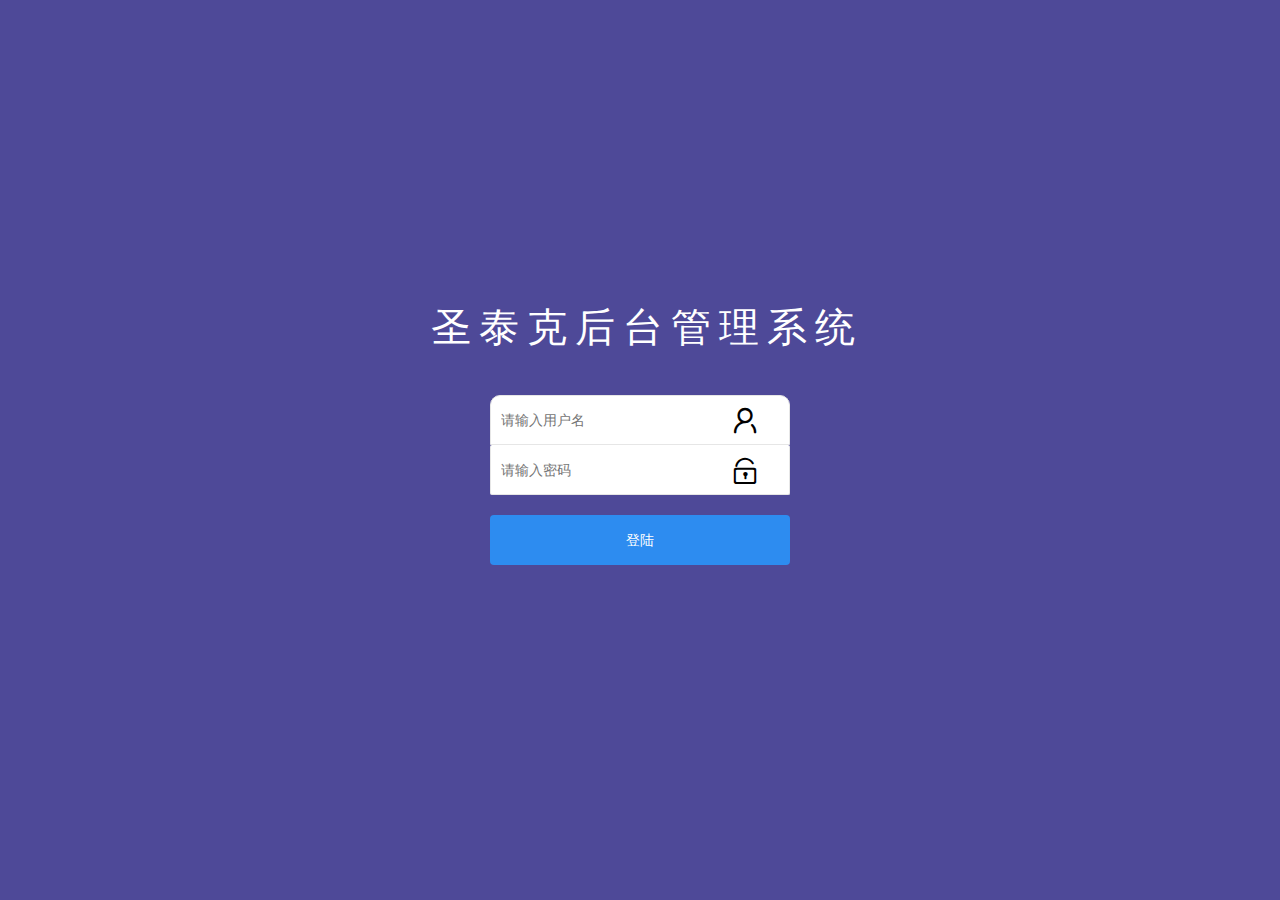
==== commit 64c4f5ef: "登陆" ====
--- a/html/index.html
+++ b/html/index.html
@@ -199,11 +199,7 @@
 			     element.tabChange('mytab',layid);
 			 });*/
 			
-			//退出
-			function logOut(){
-				sessionStorage.clear();
-				window.location.href = "login.html";
-			}
+
 		</script>
 	</body>
 
